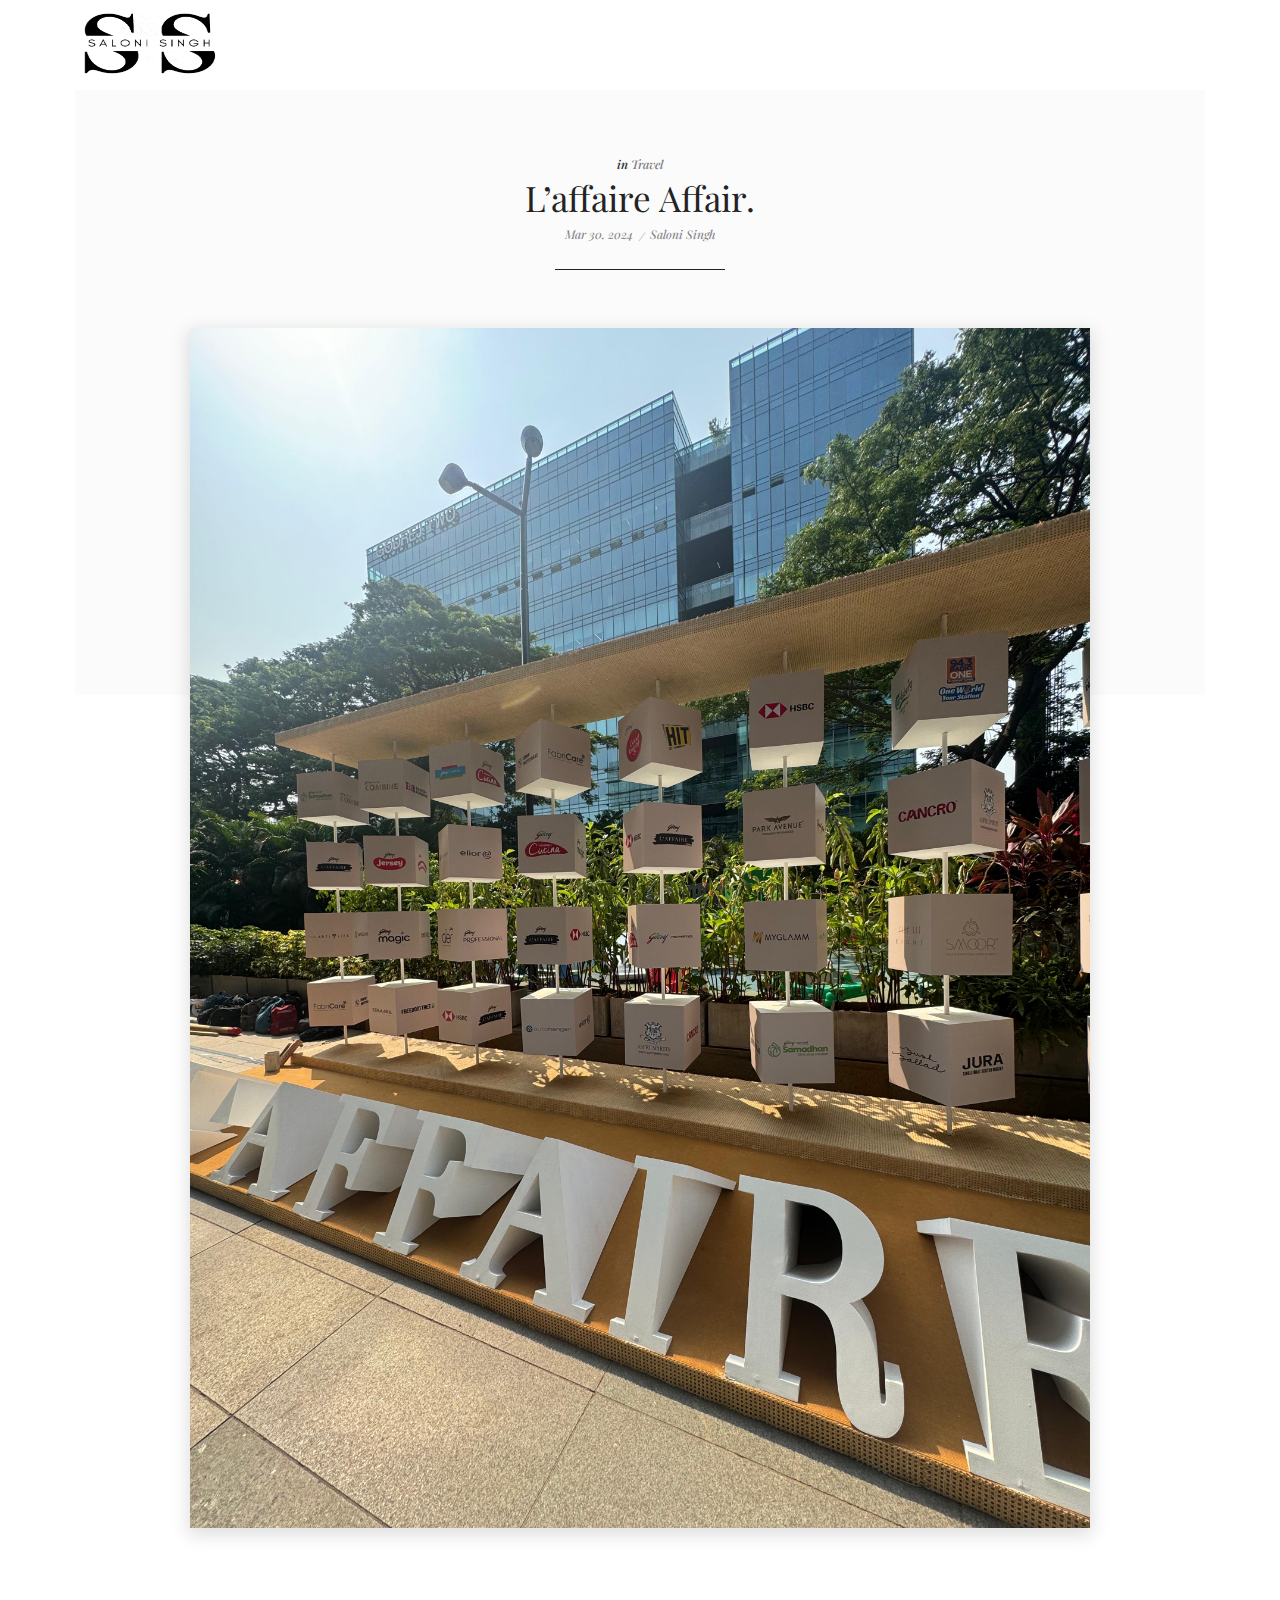
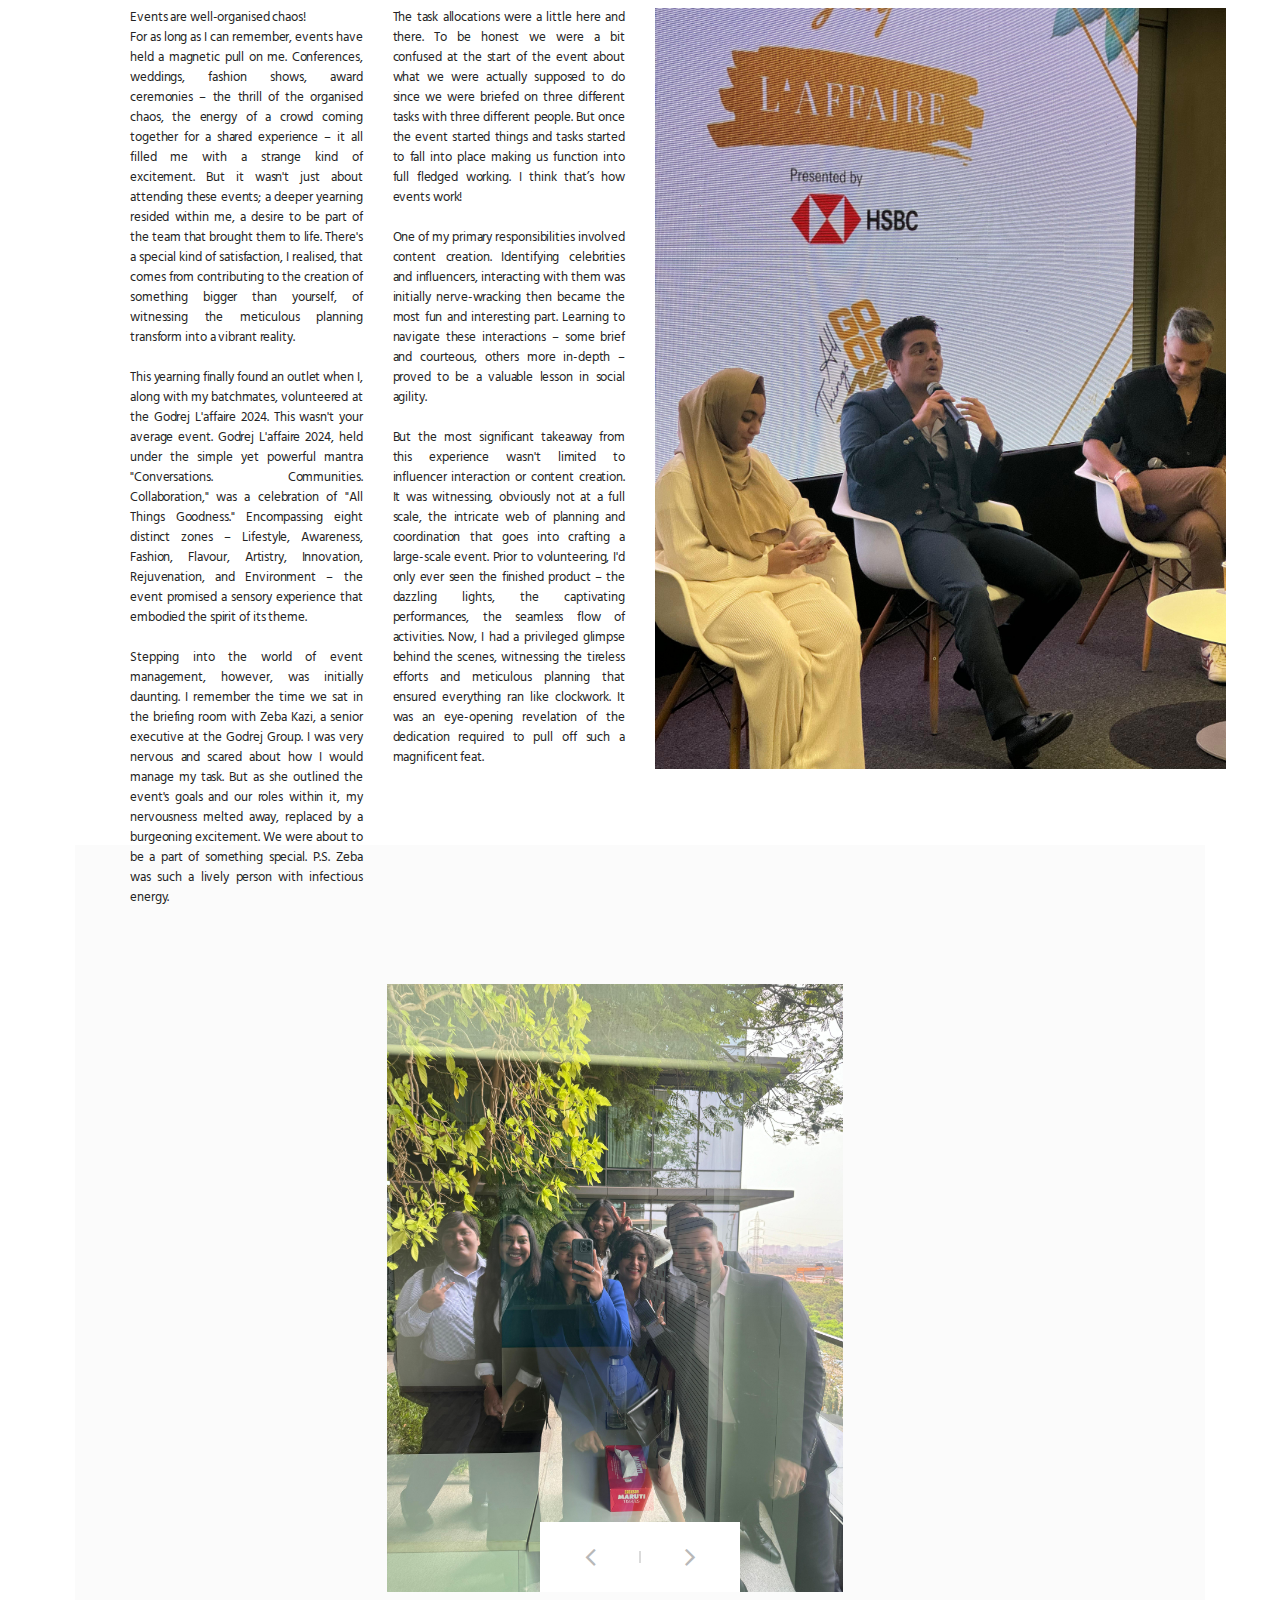
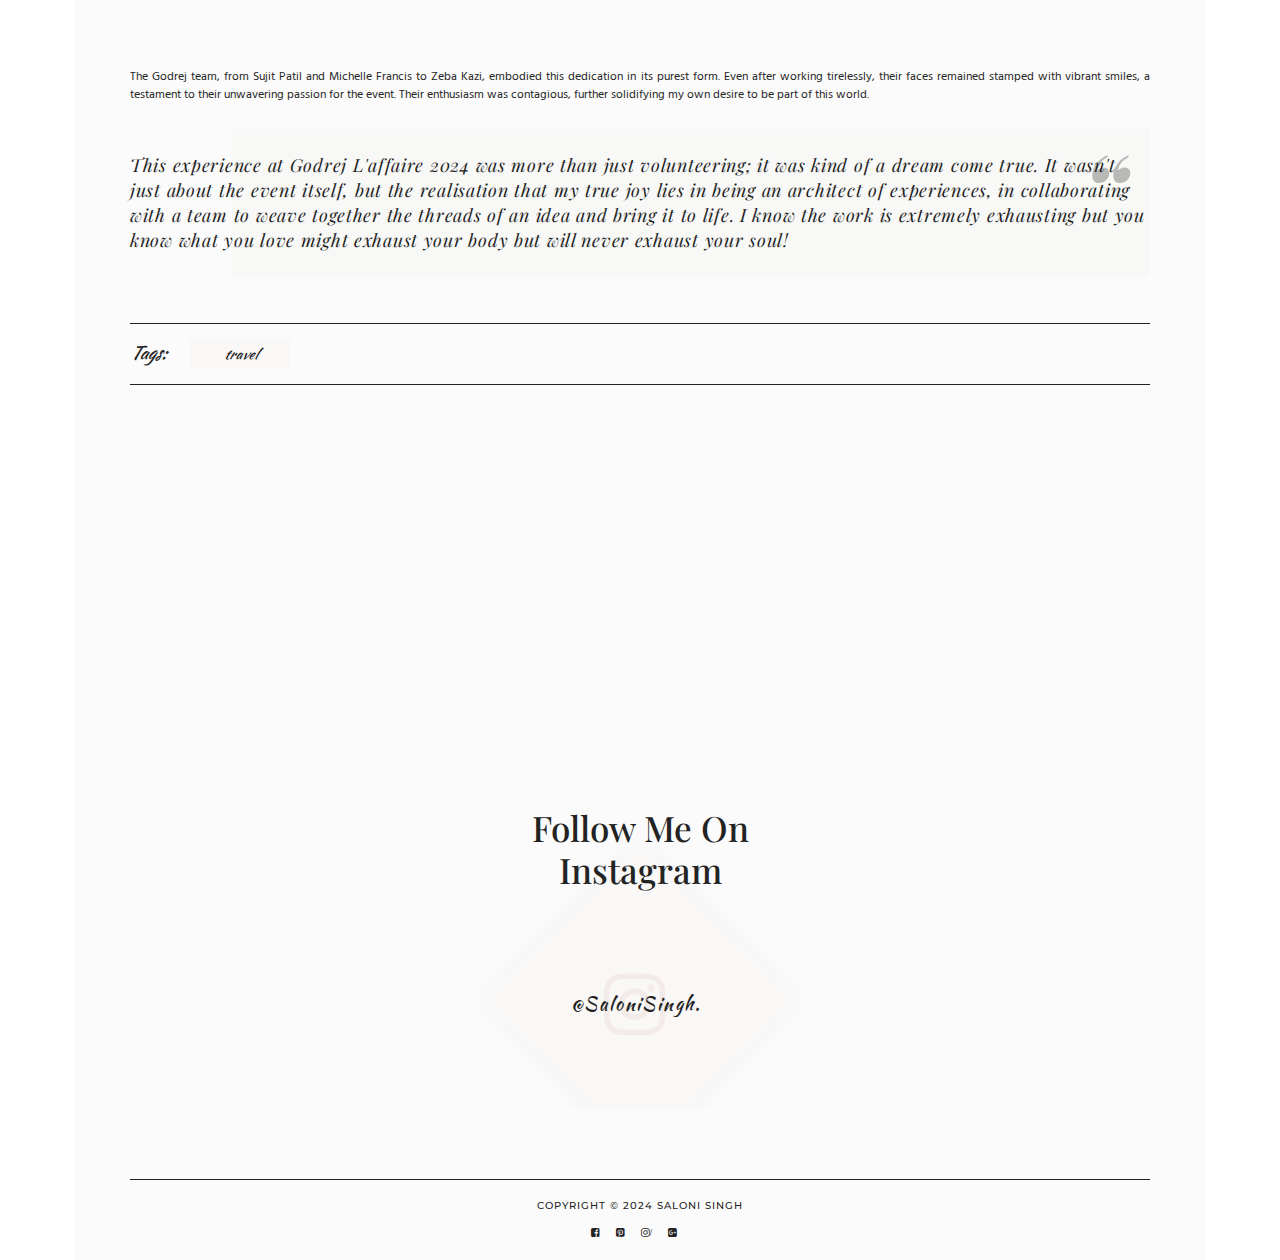
==== Laffaireaffair.html @ 04a27054 "Add files via upload" ====
<!DOCTYPE html>
<html lang="en">
    <head>
      <meta charset="utf-8">
        <meta http-equiv="X-UA-Compatible" content="IE=edge">
        <meta name="viewport" content="width=device-width, initial-scale=1">
        <link rel="icon" href="img/favi.png" type="image/x-icon"/>
        <!-- The above 3 meta tags *must* come first in the head; any other head content must come *after* these tags -->
        <title>Saloni Singh</title>

        <!-- Icon css link -->
        <link href="css/font-awesome.min.css" rel="stylesheet">
        <link rel="stylesheet" href="vendors/linear-icon/style.css">
        <!-- Bootstrap -->
        <link href="css/bootstrap.min.css" rel="stylesheet">
        <link rel="stylesheet" href="vendors/animate-css/animate.css">
        <!-- Extra plugin css -->
        <link href="vendors/owlcarousel/assets/owl.carousel.min.css" rel="stylesheet">
        
        <link href="css/style.css" rel="stylesheet">
        <!-- responsive css-->
        <link href="css/responsive.css" rel="stylesheet">

     
    </head>
    <body>
        <!--start preloader area-->
        <div class="loader-container circle-pulse-multiple">
            <div class="loader">
                <div id="loading-center-absolute">
                    <div class="object" id="object_four"></div>
                    <div class="object" id="object_three"></div>
                    <div class="object" id="object_two"></div>
                    <div class="object" id="object_one"></div>
                </div>
                <h2 class="l-text">Saloni Singh</h2>
            </div>
        </div>
        <!--End preloader area-->
        
       
        <!--================ Frist hader Area =================-->
        <header class="main_menu_area full_pad">
            <nav class="navbar navbar-default">
                <!-- Brand and toggle get grouped for better mobile display -->
                <div class="navbar-header">
                    <!--<button type="button" class="navbar-toggle collapsed" data-toggle="collapse" data-target="#bs-example-navbar-collapse-1" aria-expanded="false">
                    <span class="sr-only">Toggle navigation</span>
                    <span class="icon-bar"></span>
                    <span class="icon-bar"></span>
                    <span class="icon-bar"></span>
                    </button>-->
                    <a class="navbar-brand" href="index.html"><img src="img/logo.png" alt="" width="150" height="70"></a>
                </div>

                <!-- Collect the nav links, forms, and other content for toggling -->
               
            </nav>
        </header>
        <!--================ End Frist hader Area =================-->
        
        <!--================My Blog News Area =================-->
        <section class="blog-details-area full_pad nav-space">
            <div class="blog-details-bg">
                <div class="container">
                    <div class="row">
                        <div class="col-sm-12 single-blog">
                            <div class="blog_details_content">
                                <div class="sec-title blog-title">
                                    <h6><span>in</span> Travel</h6>
                                    <h2>L’affaire Affair.</h2>
                                    <a href="#">Mar 30, 2024</a>
                                    <a href="https://www.instagram.com/saloni_20singh/" >Saloni Singh</a>
                                </div>
                                <img class="img-responsive" src="img/img2.jpg" alt="" >
                            </div>
                            <div class="row">
                                <div class="col-md-6 col-sm-12">
                                    <div class="row">
                                        <div class="col-sm-6 about-text">
                                            <p>Events are well-organised chaos!
                                                <br>
For as long as I can remember, events have held a magnetic pull on me. Conferences,
weddings, fashion shows, award ceremonies – the thrill of the organised chaos, the energy of a
crowd coming together for a shared experience – it all filled me with a strange kind of
excitement. But it wasn't just about attending these events; a deeper yearning resided within
me, a desire to be part of the team that brought them to life. There's a special kind of
satisfaction, I realised, that comes from contributing to the creation of something bigger than
yourself, of witnessing the meticulous planning transform into a vibrant reality.</p>
                                            <p>This yearning finally found an outlet when I, along with my batchmates, volunteered at the
Godrej L'affaire 2024. This wasn't your average event. Godrej L'affaire 2024, held under the
simple yet powerful mantra "Conversations. Communities. Collaboration," was a celebration of
"All Things Goodness." Encompassing eight distinct zones – Lifestyle, Awareness, Fashion,
Flavour, Artistry, Innovation, Rejuvenation, and Environment – the event promised a sensory
experience that embodied the spirit of its theme.</p>
 <p>Stepping into the world of event management, however, was initially daunting. I remember the
time we sat in the briefing room with Zeba Kazi, a senior executive at the Godrej Group. I was
very nervous and scared about how I would manage my task. But as she outlined the event's
goals and our roles within it, my nervousness melted away, replaced by a burgeoning
excitement. We were about to be a part of something special. P.S. Zeba was such a lively
person with infectious energy.

</p>
                                        </div>
                                        <div class="col-sm-6 about-text">
                                           
                                            <p>The task allocations were a little here and there. To be honest we were a bit confused at the
start of the event about what we were actually supposed to do since we were briefed on three
different tasks with three different people. But once the event started things and tasks started to
fall into place making us function into full fledged working. I think that’s how events work!
</p>
                                            <p>One of my primary responsibilities involved content creation. Identifying celebrities and
influencers, interacting with them was initially nerve-wracking then became the most fun and
interesting part. Learning to navigate these interactions – some brief and courteous, others
more in-depth – proved to be a valuable lesson in social agility.

</p> <p>But the most significant takeaway from this experience wasn't limited to influencer interaction or
content creation. It was witnessing, obviously not at a full scale, the intricate web of planning
and coordination that goes into crafting a large-scale event. Prior to volunteering, I'd only ever
seen the finished product – the dazzling lights, the captivating performances, the seamless flow
of activities. Now, I had a privileged glimpse behind the scenes, witnessing the tireless efforts
and meticulous planning that ensured everything ran like clockwork. It was an eye-opening
revelation of the dedication required to pull off such a magnificent feat.
</p>
                                        </div>
                                    </div>
                                </div>
                                <div class="col-md-6 col-sm-12">
                                    <div class="blog-mg">
                                        <img src="img/img7.jpg" alt="" width="571">
                                    </div>
                                </div>
                            </div>
                            <div class="row blog-slidshow">
                                <div class="col-sm-3 col-xs-12 slidshow-item">
                                   
                                </div>
                                <div class="col-sm-6 col-xs-12 slidshow-item">
                                    <div class="bl-slider owl-carousel">
                                        <div class="item">
                                            <img src="img/img1.jpg" alt="" height="608">
                                        </div>
                                        <div class="item">
                                            <img src="img/img5.jpg" alt="" height="608">
                                        </div>
                                        <div class="item">
                                             <img src="img/img3.jpg" alt="" height="608">
                                       </div>
                                    </div>
                                </div>
                                <div class="col-sm-3 col-xs-6 slidshow-item">
                               </div>
                                <div class="col-sm-3 col-xs-6 slidshow-item">
                                </div>
                            </div>
                            <div class="blog-text">
                               
                                <p>The Godrej team, from Sujit Patil and Michelle Francis to Zeba Kazi, embodied this dedication in
its purest form. Even after working tirelessly, their faces remained stamped with vibrant smiles, a
testament to their unwavering passion for the event. Their enthusiasm was contagious, further
solidifying my own desire to be part of this world.
</p>
                                <div class="blog_quote">
                                    <p>This experience at Godrej L'affaire 2024 was more than just volunteering; it was kind of a dream
come true. It wasn't just about the event itself, but the realisation that my true joy lies in being an
architect of experiences, in collaborating with a team to weave together the threads of an idea
and bring it to life. I know the work is extremely exhausting but you know what you love might
exhaust your body but will never exhaust your soul!</p>
                                </div>
                               
                            </div>
                            <div class="row m0 post_author">
                                <div class="posts-social">
                                    <div class="tags">
                                        Tags: <a href="#">travel</a>
                                    </div>
                                    
                                </div>
                              
                               
                            </div>
                            
                            
                        </div>
                    </div>
                </div>
            </div>
           
        </section>
        <!--================End My Blog News Area =================-->
        
        <!--================Footer Area =================-->
        <footer class="footer_area full_pad">
            <div class="footer_bg footer-padtop">
                <div class="container">
                    <div class="footer_instagram_area">
                        <div class="row">
                            <div class="col-md-4">
                                <ul class="instagram_list" id="instafeed"></ul>
                            </div>
                            <div class="col-md-4">
                                <div class="follow_me_inner">
                                    <h3>Follow Me On <br /> Instagram</h3>
                                    <div class="instagram_box">
                                        <div class="instagram_box_inner">
                                           <a href="https://www.instagram.com/saloni_20singh/"> <h4>@SaloniSingh.</h4></a>
                                        </div>
                                    </div>
                                </div>
                                
                            </div>
                            <div class="col-md-4">
                                <ul class="instagram_list" id="instafeed2"></ul>
                            </div>
                        </div>
                    </div>
                    <div class="footer_copyright">
                        <h6>Copyright © 2024 <a href="#">Saloni Singh</a></h6>
                        <ul>
                            <li><a href="https://m.facebook.com/profile.php/?id=100005554714493"><i class="fa fa-facebook-square"></i></a></li>
                            <li><a href="https://pin.it/Jzi9x6Tf1"><i class="fa fa-pinterest-square"></i></a></li>
                            <li><a href="https://www.instagram.com/saloni_20singh/"><i class="fa fa-instagram">/</i></a></li>
                            <li><a href="mailto:20salonisingh@gmail.com"><i class="fa fa-google-plus-square"></i></a></li>
                        </ul>
                    </div>
                </div>
            </div>
        </footer>
        <!--================End Footer Area =================-->
        
        <!-- jQuery (necessary for Bootstrap's JavaScript plugins) -->
        <script src="js/jquery-2.1.4.min.js"></script>
        <!-- Include all compiled plugins (below), or include individual files as needed -->
        <script src="js/bootstrap.min.js"></script>
        <!-- Extra plugin js -->
        <script src="vendors/owlcarousel/owl.carousel.min.js"></script>
        <script src="vendors/scroll-bar/smooth-scroll.min.js"></script>
        <!-- Instafeed -->
        <script src="vendors/instafeed/instafeed.min.js"></script>
        <script src="vendors/instafeed/script.js"></script>
        
        <script src="js/theme.js"></script>
    </body>
</html>
---- vendors/linear-icon/style.css ----
@font-face {
	font-family: 'Linearicons-Free';
	src:url('fonts/Linearicons-Free.eot?w118d');
	src:url('fonts/Linearicons-Free.eot?#iefixw118d') format('embedded-opentype'),
		url('fonts/Linearicons-Free.woff2?w118d') format('woff2'),
		url('fonts/Linearicons-Free.woff?w118d') format('woff'),
		url('fonts/Linearicons-Free.ttf?w118d') format('truetype'),
		url('fonts/Linearicons-Free.svg?w118d#Linearicons-Free') format('svg');
	font-weight: normal;
	font-style: normal;
}

.lnr {
	font-family: 'Linearicons-Free';
	speak: none;
	font-style: normal;
	font-weight: normal;
	font-variant: normal;
	text-transform: none;
	line-height: 1;

	/* Better Font Rendering =========== */
	-webkit-font-smoothing: antialiased;
	-moz-osx-font-smoothing: grayscale;
}

.lnr-home:before {
	content: "\e800";
}
.lnr-apartment:before {
	content: "\e801";
}
.lnr-pencil:before {
	content: "\e802";
}
.lnr-magic-wand:before {
	content: "\e803";
}
.lnr-drop:before {
	content: "\e804";
}
.lnr-lighter:before {
	content: "\e805";
}
.lnr-poop:before {
	content: "\e806";
}
.lnr-sun:before {
	content: "\e807";
}
.lnr-moon:before {
	content: "\e808";
}
.lnr-cloud:before {
	content: "\e809";
}
.lnr-cloud-upload:before {
	content: "\e80a";
}
.lnr-cloud-download:before {
	content: "\e80b";
}
.lnr-cloud-sync:before {
	content: "\e80c";
}
.lnr-cloud-check:before {
	content: "\e80d";
}
.lnr-database:before {
	content: "\e80e";
}
.lnr-lock:before {
	content: "\e80f";
}
.lnr-cog:before {
	content: "\e810";
}
.lnr-trash:before {
	content: "\e811";
}
.lnr-dice:before {
	content: "\e812";
}
.lnr-heart:before {
	content: "\e813";
}
.lnr-star:before {
	content: "\e814";
}
.lnr-star-half:before {
	content: "\e815";
}
.lnr-star-empty:before {
	content: "\e816";
}
.lnr-flag:before {
	content: "\e817";
}
.lnr-envelope:before {
	content: "\e818";
}
.lnr-paperclip:before {
	content: "\e819";
}
.lnr-inbox:before {
	content: "\e81a";
}
.lnr-eye:before {
	content: "\e81b";
}
.lnr-printer:before {
	content: "\e81c";
}
.lnr-file-empty:before {
	content: "\e81d";
}
.lnr-file-add:before {
	content: "\e81e";
}
.lnr-enter:before {
	content: "\e81f";
}
.lnr-exit:before {
	content: "\e820";
}
.lnr-graduation-hat:before {
	content: "\e821";
}
.lnr-license:before {
	content: "\e822";
}
.lnr-music-note:before {
	content: "\e823";
}
.lnr-film-play:before {
	content: "\e824";
}
.lnr-camera-video:before {
	content: "\e825";
}
.lnr-camera:before {
	content: "\e826";
}
.lnr-picture:before {
	content: "\e827";
}
.lnr-book:before {
	content: "\e828";
}
.lnr-bookmark:before {
	content: "\e829";
}
.lnr-user:before {
	content: "\e82a";
}
.lnr-users:before {
	content: "\e82b";
}
.lnr-shirt:before {
	content: "\e82c";
}
.lnr-store:before {
	content: "\e82d";
}
.lnr-cart:before {
	content: "\e82e";
}
.lnr-tag:before {
	content: "\e82f";
}
.lnr-phone-handset:before {
	content: "\e830";
}
.lnr-phone:before {
	content: "\e831";
}
.lnr-pushpin:before {
	content: "\e832";
}
.lnr-map-marker:before {
	content: "\e833";
}
.lnr-map:before {
	content: "\e834";
}
.lnr-location:before {
	content: "\e835";
}
.lnr-calendar-full:before {
	content: "\e836";
}
.lnr-keyboard:before {
	content: "\e837";
}
.lnr-spell-check:before {
	content: "\e838";
}
.lnr-screen:before {
	content: "\e839";
}
.lnr-smartphone:before {
	content: "\e83a";
}
.lnr-tablet:before {
	content: "\e83b";
}
.lnr-laptop:before {
	content: "\e83c";
}
.lnr-laptop-phone:before {
	content: "\e83d";
}
.lnr-power-switch:before {
	content: "\e83e";
}
.lnr-bubble:before {
	content: "\e83f";
}
.lnr-heart-pulse:before {
	content: "\e840";
}
.lnr-construction:before {
	content: "\e841";
}
.lnr-pie-chart:before {
	content: "\e842";
}
.lnr-chart-bars:before {
	content: "\e843";
}
.lnr-gift:before {
	content: "\e844";
}
.lnr-diamond:before {
	content: "\e845";
}
.lnr-linearicons:before {
	content: "\e846";
}
.lnr-dinner:before {
	content: "\e847";
}
.lnr-coffee-cup:before {
	content: "\e848";
}
.lnr-leaf:before {
	content: "\e849";
}
.lnr-paw:before {
	content: "\e84a";
}
.lnr-rocket:before {
	content: "\e84b";
}
.lnr-briefcase:before {
	content: "\e84c";
}
.lnr-bus:before {
	content: "\e84d";
}
.lnr-car:before {
	content: "\e84e";
}
.lnr-train:before {
	content: "\e84f";
}
.lnr-bicycle:before {
	content: "\e850";
}
.lnr-wheelchair:before {
	content: "\e851";
}
.lnr-select:before {
	content: "\e852";
}
.lnr-earth:before {
	content: "\e853";
}
.lnr-smile:before {
	content: "\e854";
}
.lnr-sad:before {
	content: "\e855";
}
.lnr-neutral:before {
	content: "\e856";
}
.lnr-mustache:before {
	content: "\e857";
}
.lnr-alarm:before {
	content: "\e858";
}
.lnr-bullhorn:before {
	content: "\e859";
}
.lnr-volume-high:before {
	content: "\e85a";
}
.lnr-volume-medium:before {
	content: "\e85b";
}
.lnr-volume-low:before {
	content: "\e85c";
}
.lnr-volume:before {
	content: "\e85d";
}
.lnr-mic:before {
	content: "\e85e";
}
.lnr-hourglass:before {
	content: "\e85f";
}
.lnr-undo:before {
	content: "\e860";
}
.lnr-redo:before {
	content: "\e861";
}
.lnr-sync:before {
	content: "\e862";
}
.lnr-history:before {
	content: "\e863";
}
.lnr-clock:before {
	content: "\e864";
}
.lnr-download:before {
	content: "\e865";
}
.lnr-upload:before {
	content: "\e866";
}
.lnr-enter-down:before {
	content: "\e867";
}
.lnr-exit-up:before {
	content: "\e868";
}
.lnr-bug:before {
	content: "\e869";
}
.lnr-code:before {
	content: "\e86a";
}
.lnr-link:before {
	content: "\e86b";
}
.lnr-unlink:before {
	content: "\e86c";
}
.lnr-thumbs-up:before {
	content: "\e86d";
}
.lnr-thumbs-down:before {
	content: "\e86e";
}
.lnr-magnifier:before {
	content: "\e86f";
}
.lnr-cross:before {
	content: "\e870";
}
.lnr-menu:before {
	content: "\e871";
}
.lnr-list:before {
	content: "\e872";
}
.lnr-chevron-up:before {
	content: "\e873";
}
.lnr-chevron-down:before {
	content: "\e874";
}
.lnr-chevron-left:before {
	content: "\e875";
}
.lnr-chevron-right:before {
	content: "\e876";
}
.lnr-arrow-up:before {
	content: "\e877";
}
.lnr-arrow-down:before {
	content: "\e878";
}
.lnr-arrow-left:before {
	content: "\e879";
}
.lnr-arrow-right:before {
	content: "\e87a";
}
.lnr-move:before {
	content: "\e87b";
}
.lnr-warning:before {
	content: "\e87c";
}
.lnr-question-circle:before {
	content: "\e87d";
}
.lnr-menu-circle:before {
	content: "\e87e";
}
.lnr-checkmark-circle:before {
	content: "\e87f";
}
.lnr-cross-circle:before {
	content: "\e880";
}
.lnr-plus-circle:before {
	content: "\e881";
}
.lnr-circle-minus:before {
	content: "\e882";
}
.lnr-arrow-up-circle:before {
	content: "\e883";
}
.lnr-arrow-down-circle:before {
	content: "\e884";
}
.lnr-arrow-left-circle:before {
	content: "\e885";
}
.lnr-arrow-right-circle:before {
	content: "\e886";
}
.lnr-chevron-up-circle:before {
	content: "\e887";
}
.lnr-chevron-down-circle:before {
	content: "\e888";
}
.lnr-chevron-left-circle:before {
	content: "\e889";
}
.lnr-chevron-right-circle:before {
	content: "\e88a";
}
.lnr-crop:before {
	content: "\e88b";
}
.lnr-frame-expand:before {
	content: "\e88c";
}
.lnr-frame-contract:before {
	content: "\e88d";
}
.lnr-layers:before {
	content: "\e88e";
}
.lnr-funnel:before {
	content: "\e88f";
}
.lnr-text-format:before {
	content: "\e890";
}
.lnr-text-format-remove:before {
	content: "\e891";
}
.lnr-text-size:before {
	content: "\e892";
}
.lnr-bold:before {
	content: "\e893";
}
.lnr-italic:before {
	content: "\e894";
}
.lnr-underline:before {
	content: "\e895";
}
.lnr-strikethrough:before {
	content: "\e896";
}
.lnr-highlight:before {
	content: "\e897";
}
.lnr-text-align-left:before {
	content: "\e898";
}
.lnr-text-align-center:before {
	content: "\e899";
}
.lnr-text-align-right:before {
	content: "\e89a";
}
.lnr-text-align-justify:before {
	content: "\e89b";
}
.lnr-line-spacing:before {
	content: "\e89c";
}
.lnr-indent-increase:before {
	content: "\e89d";
}
.lnr-indent-decrease:before {
	content: "\e89e";
}
.lnr-pilcrow:before {
	content: "\e89f";
}
.lnr-direction-ltr:before {
	content: "\e8a0";
}
.lnr-direction-rtl:before {
	content: "\e8a1";
}
.lnr-page-break:before {
	content: "\e8a2";
}
.lnr-sort-alpha-asc:before {
	content: "\e8a3";
}
.lnr-sort-amount-asc:before {
	content: "\e8a4";
}
.lnr-hand:before {
	content: "\e8a5";
}
.lnr-pointer-up:before {
	content: "\e8a6";
}
.lnr-pointer-right:before {
	content: "\e8a7";
}
.lnr-pointer-down:before {
	content: "\e8a8";
}
.lnr-pointer-left:before {
	content: "\e8a9";
}
---- css/style.css ----
/*Color Variables*/
@import url("https://fonts.googleapis.com/css?family=Hind:300,400,500,600,700|Montserrat:100,200,300,400,400i,500,500i,600,700,800,900|Playfair+Display:400,400i,700,700i,900");
@import url("https://fonts.googleapis.com/css?family=Kaushan+Script");
.col-md-offset-right-1 {
  margin-right: 8.33333333%;
}

/*---------------------------------------------------- */
/*----------------------------------------------------*/
ul {
  list-style: none;
  margin: 0px;
  padding: 0px;
}

a {
  text-decoration: none;
}

a:hover, a:focus {
  text-decoration: none;
}

.row.m0 {
  margin: 0px;
}

body {
  line-height: 24px;
  font-size: 15px;
  overflow-x: hidden !important;
  font-family: "Montserrat", sans-serif;
  font-weight: 400;
  color: #232323;
  position: relative;
}

::-webkit-scrollbar {
  width: 8px;
  height: 8px;
}

::-webkit-scrollbar-thumb {
  cursor: pointer;
  background: #232323;
}

::-moz-selection {
  background-color: #232323;
  color: #fff;
}

::selection {
  background-color: #232323;
  color: #fff;
}

-webkit-::-moz-selection {
  background-color: #232323;
  color: #fff;
}

-webkit-::selection {
  background-color: #232323;
  color: #fff;
}

::-moz-selection {
  background-color: #232323;
  color: #fff;
}

body, p, h1, h2, h3, h4, h5, h6 {
  margin: 0px;
  padding: 0px;
}

.nav-space {
  padding-top: 90px;
}

.full_pad {
  padding-left: 75px;
  padding-right: 75px;
}

#success {
  display: none;
}

#error {
  display: none;
}

.sec-title {
  text-align: center;
  position: relative;
  padding-bottom: 25px;
  margin-bottom: 58px;
}

.sec-title:before {
  content: "";
  width: 170px;
  height: 1px;
  background: #232323;
  position: absolute;
  left: 50%;
  -webkit-transform: translateX(-50%);
  -ms-transform: translateX(-50%);
  transform: translateX(-50%);
  bottom: 0;
}

.sec-title h2 {
  font: 400 35px "Playfair Display", serif;
  color: #232323;
}

.sec-title p {
  font: 400 12px/20px "Playfair Display", serif;
  color: #78797b;
  font-style: italic;
  padding-top: 5px;
}

.title-tag {
  font: 400 12px/20px "Playfair Display", serif;
  letter-spacing: 0.72px;
  color: #78797b;
  font-style: italic;
}

.sec-relative {
  position: relative;
}

/* Main title css
============================================================================================ */
/* End Main title css
============================================================================================ */
/*---------------------------------------------------- */
/*----------------------------------------------------*/
/*===========Start pre-loader css =============*/
.loader-container {
  position: fixed;
  float: left;
  top: 0;
  width: 100%;
  height: 100%;
  bottom: 0;
  background-image: -moz-linear-gradient(-15deg, black 0%, #232323 100%);
  background-image: -webkit-linear-gradient(-15deg, black 0%, #232323 100%);
  background-image: -ms-linear-gradient(-15deg, black 0%, #232323 100%);
  z-index: 999999;
}

.loader-container .loader {
  position: absolute;
  top: 50%;
  left: 50%;
  -webkit-transform: translate(-50%, -50%);
  -ms-transform: translate(-50%, -50%);
  transform: translate(-50%, -50%);
  margin: auto;
}

#loading-center-absolute {
  position: absolute;
  left: 50%;
  top: 50%;
  height: 200px;
  width: 200px;
  margin-top: -100px;
  margin-left: -100px;
  -ms-transform: rotate(-135deg);
  -webkit-transform: rotate(-135deg);
  transform: rotate(-135deg);
}

.object {
  -moz-border-radius: 50% 50% 50% 50%;
  -webkit-border-radius: 50% 50% 50% 50%;
  border-radius: 50% 50% 50% 50%;
  position: absolute;
  border-top: 3px solid #fff;
  border-bottom: 3px solid transparent;
  border-left: 3px solid #fff;
  border-right: 3px solid transparent;
  -webkit-animation: animate 2s infinite;
  animation: animate 2s infinite;
}

#object_one {
  left: 75px;
  top: 75px;
  width: 50px;
  height: 50px;
}

#object_two {
  left: 65px;
  top: 65px;
  width: 70px;
  height: 70px;
  -webkit-animation-delay: 0.2s;
  animation-delay: 0.2s;
}

#object_three {
  left: 55px;
  top: 55px;
  width: 90px;
  height: 90px;
  -webkit-animation-delay: 0.4s;
  animation-delay: 0.4s;
}

#object_four {
  left: 45px;
  top: 45px;
  width: 110px;
  height: 110px;
  -webkit-animation-delay: 0.6s;
  animation-delay: 0.6s;
}

.l-text {
  font: 400 19px "Kaushan Script", cursive;
  color: #fff;
}

@-webkit-keyframes animate {
  50% {
    -ms-transform: rotate(360deg) scale(0.8);
    -webkit-transform: rotate(360deg) scale(0.8);
    transform: rotate(360deg) scale(0.8);
  }
}

@keyframes animate {
  50% {
    -ms-transform: rotate(360deg) scale(0.8);
    -webkit-transform: rotate(360deg) scale(0.8);
    transform: rotate(360deg) scale(0.8);
  }
}

/*===========End pre-loader css =============*/
/* Main Menu title css
============================================================================================ */
.main_menu_area {
  position: absolute;
  left: 0px;
  width: 100%;
  top: 0px;
  z-index: 99;
}

.main_menu_area .navbar-default {
  border-radius: 0px;
  border: none;
  box-shadow: none;
  margin-bottom: 0px;
  background: transparent;
}

.main_menu_area .navbar-default .navbar-header {
  margin: 0;
}

.main_menu_area .navbar-default .navbar-header .navbar-brand {
  padding: 0px;
  margin-left: 0px;
  line-height: 87px;
  height: 90px;
}

.main_menu_area .navbar-default .navbar-header .navbar-brand img {
  display: inline-block;
}

.main_menu_area .navbar-default .navbar-collapse {
  text-align: right;
}

.main_menu_area .navbar-default .navbar-collapse .menu {
  float: none;
  text-align: right;
  display: inline-block;
}

.main_menu_area .navbar-default .navbar-collapse .menu li {
  float: none;
  display: inline-block;
  padding-right: 104px;
  -webkit-perspective: 2000px;
  perspective: 2000px;
}

.main_menu_area .navbar-default .navbar-collapse .menu li a {
  padding: 0px;
  background: transparent;
  color: #78797b;
  transition: all 400ms linear 0s;
  text-transform: capitalize;
  text-shadow: none;
  font: 600 16px "Montserrat", sans-serif;
  line-height: 90px;
  position: relative;
}

.main_menu_area .navbar-default .navbar-collapse .menu li a:before {
  content: ".";
  width: 100%;
  height: 100%;
  top: 0;
  right: -5px;
  color: transparent;
  position: absolute;
  transition: all 400ms linear 0s;
}

@media (min-width: 768px) {
  .main_menu_area .navbar-default .navbar-collapse .menu li.submenu .dropdown-menu {
    min-width: 200px;
    list-style: none;
    padding: 0px;
    position: absolute;
    background: #fff;
    display: block;
    box-shadow: 0 2px 10px rgba(0, 0, 0, 0.12);
    left: 0;
    border: 0px;
    border-radius: 0px;
    top: 60%;
    transition: all 0.3s ease-out;
    z-index: 5;
    opacity: 0;
    visibility: hidden;
  }
}

.main_menu_area .navbar-default .navbar-collapse .menu li.submenu .dropdown-menu li {
  display: block;
  padding-right: 0px;
}

.main_menu_area .navbar-default .navbar-collapse .menu li.submenu .dropdown-menu li a {
  display: block;
  font: 400 16px/40px "Montserrat", sans-serif;
  padding: 0px 10px;
}

.main_menu_area .navbar-default .navbar-collapse .menu li.submenu .dropdown-menu li a:hover {
  color: #fff;
  background: #232323;
}

.main_menu_area .navbar-default .navbar-collapse .menu li.submenu .dropdown-menu li a:hover:before {
  display: none;
}

.main_menu_area .navbar-default .navbar-collapse .menu li.submenu .dropdown-menu li a:before {
  display: none;
}

.main_menu_area .navbar-default .navbar-collapse .menu li.submenu .dropdown-menu li + li {
  border-top: 1px solid #ededed;
}

.main_menu_area .navbar-default .navbar-collapse .menu li.submenu .dropdown-menu li .dropdown-menu {
  transition: all 0.3s ease-in;
  display: block;
  position: absolute;
  right: 100%;
  transition: all .3s ease-out;
  margin: 0px;
  top: 60%;
  left: auto;
}

.main_menu_area .navbar-default .navbar-collapse .menu li.submenu .dropdown-menu li .dropdown-menu:before {
  display: none;
}

@media (min-width: 768px) {
  .main_menu_area .navbar-default .navbar-collapse .menu li.submenu .dropdown-menu li .dropdown-menu {
    visibility: hidden;
    opacity: 0;
  }
}

@media (min-width: 768px) {
  .main_menu_area .navbar-default .navbar-collapse .menu li:hover.submenu .dropdown-menu, .main_menu_area .navbar-default .navbar-collapse .menu li:focus.submenu .dropdown-menu {
    top: 100%;
    opacity: 1;
    visibility: visible;
  }
}

@media (min-width: 768px) and (min-width: 768px) {
  .main_menu_area .navbar-default .navbar-collapse .menu li:hover.submenu .dropdown-menu li:hover .dropdown-menu, .main_menu_area .navbar-default .navbar-collapse .menu li:focus.submenu .dropdown-menu li:hover .dropdown-menu {
    top: 0px;
    visibility: visible;
    opacity: 1;
  }
}

.main_menu_area .navbar-default .navbar-collapse .menu li:hover a, .main_menu_area .navbar-default .navbar-collapse .menu li.active a {
  color: #232323;
}

.main_menu_area .navbar-default .navbar-collapse .menu li:hover a:before, .main_menu_area .navbar-default .navbar-collapse .menu li.active a:before {
  color: #232323;
}

.main_menu_area .navbar-default .navbar-collapse .navbar-nav.navbar-right li a {
  line-height: 90px;
  font-size: 18px;
  color: #78797b;
  padding: 0px;
}

.main_menu_area .navbar-default .navbar-collapse .navbar-nav.navbar-right li:last-child a {
  padding-right: 0px;
}

.main_menu_area.affix {
  position: fixed;
  z-index: 1043;
  background: rgba(255, 255, 255, 0.98);
  box-shadow: 0px 1px 30px 0px rgba(0, 0, 0, 0.04);
  top: 0px;
  left: 0px;
  width: 100%;
}

/* End Main Menu title css
============================================================================================ */
/* Offcanvas Menu css
============================================================================================ */
.offcanvas_menu_click {
  position: fixed;
  left: 0px;
  top: 0px;
  width: 100%;
  height: 100%;
  text-align: center;
  z-index: 1063;
  opacity: 0;
  transition: all 400ms linear 0s;
  visibility: hidden;
}

.offcanvas_menu_click .off_menu_inner {
  position: absolute;
  width: 100%;
  height: 100%;
  margin: auto;
}

.offcanvas_menu_click .off_menu_inner .off_menu_relative {
  position: relative;
  width: 100%;
  height: 100%;
}

.offcanvas_menu_click .off_menu_inner .off_menu_relative:before {
  content: "";
  background: rgba(35, 35, 35, 0.7);
  display: block;
  height: 100%;
}

.offcanvas_menu_click .off_menu_inner .off_menu_relative ul {
  position: absolute;
  left: 50%;
  top: 50%;
  -webkit-transform: translateX(-50%) translateY(-50%);
  -ms-transform: translateX(-50%) translateY(-50%);
  transform: translateX(-50%) translateY(-50%);
  max-width: 350px;
  margin-right: -15px;
  margin-bottom: -20px;
}

.offcanvas_menu_click .off_menu_inner .off_menu_relative ul li {
  display: inline-block;
  margin-right: 15px;
  margin-bottom: 20px;
}

.offcanvas_menu_click .off_menu_inner .off_menu_relative ul li a {
  font-size: 20px;
  color: #fff;
  font-family: "Montserrat", sans-serif;
  text-transform: uppercase;
  transition: all 400ms linear 0s;
  display: inline-block;
  position: relative;
}

.offcanvas_menu_click .off_menu_inner .off_menu_relative ul li a:before {
  content: ".";
  position: absolute;
  right: -6px;
  bottom: 0px;
  color: #fff;
  opacity: 0;
  transition: all 400ms linear 0s;
}

.offcanvas_menu_click .off_menu_inner .off_menu_relative ul li:last-child {
  margin-right: 0px;
  margin-bottom: 0px;
}

.offcanvas_menu_click .off_menu_inner .off_menu_relative ul li:hover a {
  text-decoration: underline;
}

.offcanvas_menu_click .off_menu_inner .off_menu_relative ul li:hover a:before {
  opacity: 1;
}

.offcanvas_menu_click.open {
  opacity: 1;
  visibility: visible;
}

/* End Offcanvas Menu css
============================================================================================ */
/*---------------------------------------------------- */
/*----------------------------------------------------*/
/*============search form css =============*/
.searchForm {
  background: rgba(35, 35, 35, 0.75);
  position: fixed;
  top: 0;
  left: 0;
  right: 0;
  bottom: 0;
  width: 100%;
  z-index: 9999;
  transition-duration: 0.3s;
  transition-timing-function: ease-in-out;
  -webkit-animation: fade-zoom-in .3s forwards;
  animation: fade-zoom-in .3s forwards;
  opacity: 0;
  visibility: hidden;
}

.searchForm.show {
  z-index: 999999;
  opacity: 1;
  visibility: visible;
}

.cross-btn {
  background-color: transparent;
  border: 0;
  font-size: 40px;
  padding-top: 50px;
  padding-right: 50px;
  color: #fff;
  text-align: right;
  cursor: pointer;
  position: absolute;
  right: 0;
  top: 0;
  z-index: 1063;
}

.cross-btn i {
  transition: all 400ms linear;
  display: inline-block;
}

.search_row {
  position: fixed;
  top: 0;
  left: 50%;
  right: 0;
  -webkit-transform: translate(-50%, -50%);
  -ms-transform: translate(-50%, -50%);
  transform: translate(-50%, -50%);
  top: 46%;
  -webkit-animation: fade-zoom-in .3s forwards;
  animation: fade-zoom-in .3s forwards;
  text-align: center;
  color: #78797b;
  max-width: 500px;
}

.search_row .input-group {
  width: 100%;
}

.search_row .input-group .form-control {
  display: block;
  width: 100%;
  text-align: center;
  border: 0;
  box-shadow: none;
  font: 400 40px "Playfair Display", serif;
  height: auto;
  background: transparent;
  color: #fff;
}

.search_row .input-group .form-control.placeholder {
  color: rgba(255, 255, 255, 0.65);
}

.search_row .input-group .form-control:-moz-placeholder {
  color: rgba(255, 255, 255, 0.65);
}

.search_row .input-group .form-control::-moz-placeholder {
  color: rgba(255, 255, 255, 0.65);
}

.search_row .input-group .form-control::-webkit-input-placeholder {
  color: rgba(255, 255, 255, 0.65);
}

.search_row p {
  color: #fff;
}

@-webkit-keyframes autofill {
  to {
    background: transparent;
  }
}

input:-webkit-autofill {
  -webkit-animation-name: autofill;
  -webkit-animation-fill-mode: both;
}

/*---------------------------------------------------- */
/*----------------------------------------------------*/
/* Home Slider css
============================================================================================ */
.main_slider {
  position: relative;
}

.slider_bg_inner {
  padding-right: 75px;
  overflow: hidden;
}

.slider_bg_inner .slider_bg .item img {
  width: 100%;
  max-width: 100%;
}

.text_slider_area {
  position: absolute;
  width: 100%;
  bottom: 65px;
  left: 0px;
  z-index: 1;
}

.text_slider_area .text_slider {
  background: #fff;
  padding: 33px 40px 38px 40px;
  border-radius: 5px;
  box-shadow: 0px 0px 5px 0px rgba(255, 255, 255, 0.004);
}

.text_slider_area .text_slider .item h2 {
  font-size: 40px;
  color: #232323;
  font-family: "Playfair Display", serif;
}

.text_slider_area .text_slider .item h2 span {
  font-size: 20px;
  color: #232323;
  font-family: "Playfair Display", serif;
  font-style: italic;
  margin-right: 112px;
  position: relative;
  top: -4px;
}

.text_slider_area .text_slider .item h2 span:before {
  content: "";
  height: 12px;
  width: 1px;
  background: #bbbcbd;
  position: absolute;
  right: -40px;
  top: 50%;
  -webkit-transform: translateY(-50%);
  -ms-transform: translateY(-50%);
  transform: translateY(-50%);
}

.text_slider_inner {
  position: relative;
}

.text_slider_inner .home_screen_nav {
  position: absolute;
  right: 42px;
  top: 50%;
  -webkit-transform: translateY(-50%);
  -ms-transform: translateY(-50%);
  transform: translateY(-50%);
  z-index: 3;
}

.text_slider_inner .home_screen_nav i {
  font-size: 30px;
  color: #78797b;
  cursor: pointer;
  margin-right: 85px;
  transition: all 400ms linear 0s;
}

.text_slider_inner .home_screen_nav i + i {
  margin-right: 0px;
  position: relative;
}

.text_slider_inner .home_screen_nav i + i:after {
  content: "";
  height: 12px;
  width: 1px;
  position: absolute;
  left: -42px;
  top: 50%;
  -webkit-transform: translateY(-50%);
  -ms-transform: translateY(-50%);
  transform: translateY(-50%);
  background: #bbbcbd;
}

.text_slider_inner .home_screen_nav i:hover {
  color: #232323;
}

/* End Home Slider css
============================================================================================ */
/*============== right menu css ============*/
.offcanvus_menu {
  position: absolute;
  right: 0px;
  top: 75px;
  width: 75px;
  min-height: 772px;
  z-index: 10;
  overflow: hidden;
}

.offcanvus_menu .lang-n {
  -webkit-transform: rotate(90deg);
  -ms-transform: rotate(90deg);
  transform: rotate(90deg);
  margin-top: 75px;
  font-size: 16px;
  font-weight: bold;
  font-family: "Montserrat", sans-serif;
  font-weight: bold;
  width: 115px;
  margin-left: -22px;
}

.offcanvus_menu .lang-n a {
  color: #78797b;
  margin-left: 40px;
  position: relative;
}

.offcanvus_menu .lang-n a:before {
  content: "";
  position: absolute;
  bottom: 10px;
  left: -34px;
  height: 1px;
  width: 25px;
  background: #232323;
}

.offcanvus_menu .lang-n a.active {
  color: #232323;
  margin-left: 0px;
}

.offcanvus_menu .lang-n a.active:before {
  display: none;
}

.offcanvus_menu .nav-button {
  position: absolute;
  top: 50%;
  left: 50%;
  -webkit-transform: translateX(-50%) translateY(-50%);
  -ms-transform: translateX(-50%) translateY(-50%);
  transform: translateX(-50%) translateY(-50%);
  width: 75px;
  background: transparent;
  padding: 30px 0px;
  transition: all 400ms linear 0s;
  cursor: pointer;
}

.offcanvus_menu .nav-button span {
  display: block;
  width: 22px;
  height: 3px;
  background: #78797b;
  margin: auto;
  margin-bottom: 7px;
  transition: all 400ms linear 0s;
}

.offcanvus_menu .nav-button span + span {
  margin-bottom: 0px;
}

.offcanvus_menu .nav-button .nav_inner {
  transition: all 400ms linear 0s;
}

.offcanvus_menu .nav-button.open {
  background: #faf8f7;
}

.offcanvus_menu .nav-button.open span {
  background: #232323;
}

.offcanvus_menu .nav-button.open .nav_inner {
  -webkit-transform: rotate(90deg);
  -ms-transform: rotate(90deg);
  transform: rotate(90deg);
}

.offcanvus_menu ul {
  position: absolute;
  bottom: 20px;
  left: 50%;
  -webkit-transform: translateX(-50%);
  -ms-transform: translateX(-50%);
  transform: translateX(-50%);
  z-index: 2;
}

.offcanvus_menu ul li {
  margin-bottom: 25px;
}

.offcanvus_menu ul li a {
  font-size: 13px;
  color: #78797b;
  transition: all 0.3s linear;
}

.offcanvus_menu ul li a:hover {
  color: #232323;
}

.offcanvus_menu ul li:last-child {
  margin-bottom: 0px;
}

/*============== right menu css ============*/
/*---------------------------------------------------- */
/*----------------------------------------------------*/
/*============ start about area css ==========*/
.about-area {
  padding: 145px 0px 0px;
  overflow: hidden;
}

.about-title {
  padding-bottom: 70px;
}

.about-title h2 {
  font: 400 35px/35px "Playfair Display", serif;
  color: #232323;
}

.about-title p {
  font: 400 12px/25px "Playfair Display", serif;
  color: #78797b;
  letter-spacing: 0.72px;
  font-style: italic;
  padding-top: 8px;
}

.about-content {
  padding-top: 177px;
}

.about-text p {
  font: 400 13px/20px "Hind", sans-serif;
  color: #232323;
  text-align: justify;
  letter-spacing: -0.1px;
}

.about-text p + p {
  padding-top: 20px;
}

.full-about-sec {
  display: -webkit-flex;
  display: -ms-flexbox;
  display: flex;
  padding-top: 80px;
}

.about-slider-left {
  width: calc(50% + 285px);
  float: left;
  position: relative;
}

.about-slider-right {
  width: calc(50% - 285px);
  float: left;
  -webkit-align-self: flex-end;
  -ms-flex-item-align: end;
  align-self: flex-end;
}

.about-slider-right .about-text {
  max-width: 270px;
  margin: 0px auto 0px 30px;
}

.slider_nav {
  position: absolute;
  bottom: 0;
  right: 0;
  width: 200px;
  height: 100px;
  background: #fff;
  font-size: 30px;
  line-height: 100px;
  color: #78797b;
  text-align: center;
  z-index: 2;
  cursor: pointer;
}

.slider_nav .testi_prev, .slider_nav .testi_next {
  display: inline-block;
  padding: 0px 40px;
}

.slider_nav .testi_prev:hover, .slider_nav .testi_next:hover {
  color: #232323;
}

.slider_nav .testi_next:after {
  content: "";
  height: 12px;
  width: 1px;
  position: absolute;
  left: 50%;
  top: 50%;
  -webkit-transform: translateY(-50%);
  -ms-transform: translateY(-50%);
  transform: translateY(-50%);
  background: #bbbcbd;
}

/*============ End about area css ==========*/
/*--================ Start about me Area =================*/
.full-about-area {
  position: relative;
}

.full-about-bg {
  background: #faf8f7;
}

.about-me-left {
  width: calc(50% + 315px);
  float: left;
}

.about-me-left .about-content {
  padding-top: 88px;
  max-width: 900px;
  margin: 0px 30px 66px auto;
}

.about-me-left .about-content .sec-title {
  margin-bottom: 140px;
}

.siocial-l {
  text-align: right;
  padding-top: 32px;
}

.siocial-l li {
  font-size: 16px;
  display: inline-block;
  font-family: "Kaushan Script", cursive;
  padding: 0px 14px;
  color: #232323;
  position: relative;
}

.siocial-l li i {
  padding-right: 8px;
}

.siocial-l li a i {
  padding-right: 0px;
}

.siocial-l li:nth-child(2):before {
  content: "";
  width: 1px;
  height: 15px;
  background: #ededed;
  display: block;
  position: absolute;
  top: 50%;
  -webkit-transform: translateY(-50%);
  -ms-transform: translateY(-50%);
  transform: translateY(-50%);
  left: 0;
}

.siocial-l li:nth-child(3) {
  padding: 0px 10px;
}

.siocial-l li:nth-child(3) a {
  color: #4d70a8;
}

.siocial-l li:nth-child(4) {
  padding: 0px 10px;
}

.siocial-l li:nth-child(4) a {
  color: #232323;
}

.siocial-l li:nth-child(5) {
  padding: 0px 0px 0px 10px;
}

.siocial-l li:nth-child(5) a {
  color: #e3401d;
}

.about-me-right {
  width: calc(50% - 315px);
  float: right;
  position: relative;
}

.about-me-right .img {
  position: absolute;
  top: 70px;
}

.about-me-right .img img {
  max-width: 100%;
}

.about-me-right .load-btn {
  background: #232323;
  color: #fff;
  position: absolute;
  top: 50%;
  left: 50%;
  -webkit-transform: translate(-50%, -50%);
  -ms-transform: translate(-50%, -50%);
  transform: translate(-50%, -50%);
}

.about-me-right .load-btn:before {
  background: #fff;
}

/*--================ End about me Area =================*/
.video-area {
  padding: 76px 0px 73px;
}

.video-area .video_row {
  box-shadow: 0px 8px 33px -7px rgba(102, 102, 104, 0.359);
  height: 690px;
  position: relative;
}

.video-area .video_row iframe {
  min-height: 690px;
  width: 100%;
  border: 0px;
}

.video-area .video_row .playing .overlay_bg {
  opacity: 0;
  visibility: hidden;
}

.video-area .video_row .playing .play_pause {
  opacity: 0;
}

.video-area .video_row .playing .play_pause #pause_btn {
  opacity: 0;
}

.video-area .video_row .overlay_bg {
  background: url(../img/work/video-bg.jpg) no-repeat center 0;
  position: absolute;
  background-size: cover;
  width: 100%;
  height: 100%;
  top: 0;
  left: 0;
  z-index: 0;
  opacity: 1;
  transition: all 400ms linear 0s;
}

.video-area .video_row .play_pause {
  position: absolute;
  left: 50%;
  top: 50%;
  -webkit-transform: translate(-50%, -50%);
  -ms-transform: translate(-50%, -50%);
  transform: translate(-50%, -50%);
  width: 84px;
  height: 84px;
  border-radius: 50%;
  background: #fff;
  text-align: center;
  font-size: 30px;
  line-height: 84px;
}

.video-area .video_row .play_pause #pause_btn {
  display: none;
}

.video-area .video_row:hover .playing .play_pause {
  opacity: 1;
}

.video-area .video_row:hover .playing .play_pause #pause_btn {
  opacity: 1;
}

/*===========Start masonry-slide-area css ========*/
.masonry-slide-area {
  margin-top: 65px;
  margin-bottom: -155px;
}

.masonry-slide-area .blog-slidshow {
  padding-bottom: 0px;
}

/*---------------------------------------------------- */
/*----------------------------------------------------*/
/*--================Start latest-news Area =================*/
.latest-news-area {
  padding: 121px 0px 68px;
}

.latest-news-area.blog_minus {
  padding-top: 0px;
  margin-top: -152px;
}

.see-btn {
  text-align: center;
  margin-top: 75px;
}

.lt-item .media {
  overflow: visible;
}

.lt-item .media .media-left {
  padding-right: 22px;
  position: relative;
}

.lt-item .media .media-left:before {
  content: '';
  width: 100%;
  height: 100%;
  bottom: 0;
  right: 0;
  background: url("../img/latest-blog/pattern-bg.png") no-repeat scroll bottom right;
  position: absolute;
}

.lt-item .media .media-left img {
  background-color: #f9f9f9;
  box-shadow: -1px 2px 11px 0px rgba(0, 0, 0, 0.109);
}

.lt-item .media .media-body {
  vertical-align: bottom;
  padding-bottom: 28px;
}

.lt-item .media .media-body h3 {
  font: 700 18px/24px "Playfair Display", serif;
  color: #232323;
  padding: 10px 0px 20px;
}

.lt-item .media .media-body p {
  font: 400 12px/18px "Montserrat", sans-serif;
  color: #232323;
}

.lt-item.lt-item-pad {
  padding-top: 80px;
}

/*--================End latest-news Area =================*/
/*--================Start photo-news Area =================*/
.photo-news-area {
  background: url("../img/photography/photo-bg.jpg") no-repeat scroll center 0;
  background-size: cover;
  position: relative;
  z-index: 1;
  padding-top: 45px;
  padding-bottom: 93px;
}

.photo-news-area:before {
  content: "";
  width: 100%;
  height: 100%;
  position: absolute;
  top: 0;
  left: 0;
  background: rgba(35, 35, 35, 0.9);
  z-index: -1;
}

.photo-news-area .sec-title {
  padding-bottom: 0px;
  margin-bottom: 35px;
}

.photo-news-area .sec-title:before {
  display: none;
}

.photo-news-area .sec-title h2, .photo-news-area .sec-title p {
  color: #fff;
}

.photo-news-gallery {
  margin: 0px -7.5px;
}

.photo-news-gallery .photo-item {
  padding: 7.5px;
}

.photo-news-gallery .photo-item .photo-effect {
  position: relative;
  cursor: pointer;
}

.photo-news-gallery .photo-item .photo-effect img {
  max-width: 100%;
}

.photo-news-gallery .photo-item .photo-effect figcaption {
  text-align: center;
  font-family: "Playfair Display", serif;
  position: absolute;
  top: 15px;
  left: 15px;
  bottom: 15px;
  right: 15px;
  background: white;
  display: -webkit-flex;
  display: -ms-flexbox;
  display: flex;
  opacity: 0;
  transition: all 450ms ease-in;
}

.photo-news-gallery .photo-item .photo-effect figcaption .texts {
  -webkit-align-self: center;
  -ms-flex-item-align: center;
  -ms-grid-row-align: center;
  align-self: center;
  -webkit-justify-content: center;
  -ms-flex-pack: center;
  justify-content: center;
  width: 100%;
}

.photo-news-gallery .photo-item .photo-effect figcaption h6 {
  font: 400 12px/17px "Playfair Display", serif;
  color: #78797b;
  letter-spacing: 6px;
  text-transform: uppercase;
  padding-bottom: 11px;
  overflow: hidden;
}

.photo-news-gallery .photo-item .photo-effect figcaption h6 span {
  -webkit-transform: translateY(-100%);
  -ms-transform: translateY(-100%);
  transform: translateY(-100%);
  display: block;
  transition: all 0.3s linear 0.1s;
}

.photo-news-gallery .photo-item .photo-effect figcaption h4 {
  font-size: 14px;
  line-height: 18px;
  color: #232323;
  text-transform: uppercase;
  letter-spacing: 1.12px;
  position: relative;
  padding-bottom: 14px;
  margin-bottom: 4px;
  opacity: 0;
  transition: all 0.6s linear 0s;
  -webkit-transform: scale(0.98);
  -ms-transform: scale(0.98);
  transform: scale(0.98);
}

.photo-news-gallery .photo-item .photo-effect figcaption h4:before {
  content: "";
  width: 170px;
  height: 1px;
  background: #232323;
  position: absolute;
  bottom: 0;
  left: 50%;
  -webkit-transform: translateX(-50%);
  -ms-transform: translateX(-50%);
  transform: translateX(-50%);
}

.photo-news-gallery .photo-item .photo-effect figcaption a {
  font-size: 12px;
  line-height: 17px;
  font-style: italic;
  color: #78797b;
  letter-spacing: 2.4px;
  opacity: 0;
  -webkit-transform: translate3d(0, 10px, 0);
  transform: translate3d(0, 10px, 0);
  transition: opacity 0.35s, -webkit-transform 0.35s;
  transition: opacity 0.35s, transform 0.35s;
  transition: opacity 0.35s, transform 0.35s, -webkit-transform 0.35s;
  display: inline-block;
}

.photo-news-gallery .photo-item .photo-effect figcaption a + a:before {
  content: "/";
  margin: 0px 6px 0px 4px;
  color: #78797b;
}

.photo-news-gallery .photo-item .photo-effect:hover figcaption {
  opacity: 1;
}

.photo-news-gallery .photo-item .photo-effect:hover figcaption h6 span {
  -webkit-transform: translateY(0);
  -ms-transform: translateY(0);
  transform: translateY(0);
}

.photo-news-gallery .photo-item .photo-effect:hover figcaption h4 {
  opacity: 1;
  -webkit-transform: scale(1);
  -ms-transform: scale(1);
  transform: scale(1);
}

.photo-news-gallery .photo-item .photo-effect:hover figcaption a {
  transition-delay: 0.15s;
  opacity: 1;
  -webkit-transform: translate3d(0, 0, 0);
  transform: translate3d(0, 0, 0);
}

/*--================End photo-news Area =================*/
/*---------------------------------------------------- */
/*----------------------------------------------------*/
/*============= latest-news-area btn css ============*/
.load-btn {
  font: 400 16px/48px "Montserrat", sans-serif;
  color: #232323;
  text-transform: uppercase;
  display: inline-block;
  padding: 0px 60px;
  border: 1px solid #232323;
  border-radius: 0px;
  box-shadow: none;
  text-shadow: none;
  position: relative;
  max-width: 220px;
  overflow: hidden;
  z-index: 1;
  transition: all 400ms linear 0s;
}

.load-btn:before {
  content: "";
  width: 83%;
  height: 1px;
  background: #232323;
  position: absolute;
  top: 50%;
  left: 50%;
  margin-top: -0.5px;
  -webkit-transform: translateX(-50%);
  -ms-transform: translateX(-50%);
  transform: translateX(-50%);
}

.load-btn:hover {
  color: #fff;
  background: #232323;
}

.load-btn:hover:before {
  opacity: 0;
  transition: all 0.4s linear;
}

.submit_btn {
  font: 700 12px/26px "Montserrat", sans-serif;
  color: #78797b;
  text-transform: uppercase;
  background: transparent;
  border-radius: 0px;
  box-shadow: none;
  letter-spacing: 0.6px;
  position: relative;
  padding: 0px;
  transition: all 0.3s linear 0s;
}

.submit_btn:before {
  content: "";
  width: 100%;
  height: 2px;
  background: #78797b;
  position: absolute;
  left: 0px;
  top: -5px;
  transition: all 0.3s linear 0s;
}

.submit_btn:after {
  content: "";
  width: 0;
  height: 2px;
  background: #232323;
  position: absolute;
  left: 0px;
  bottom: -5px;
  transition: all 0.4s linear 0s;
}

.submit_btn:hover, .submit_btn:focus {
  outline: none;
  box-shadow: none;
  color: #232323;
}

.submit_btn:hover:before, .submit_btn:focus:before {
  width: 0px;
  background: #232323;
}

.submit_btn:hover:after, .submit_btn:focus:after {
  width: 100%;
}

.submit_btn:active:focus {
  outline: none;
}

/*---------------------------------------------------- */
/*----------------------------------------------------*/
/* Latest Work area css
============================================================================================ */
.m-b {
  margin-bottom: -260px;
}

.latest_work_area {
  padding-top: 130px;
}

.latest_work_inner {
  margin: -10px -10px;
}

.latest_work_inner .work_item {
  padding: 10px 10px;
}

.latest_work_item {
  position: relative;
  transition: all 400ms linear 0s;
}

.latest_work_item img {
  max-width: 100%;
}

.latest_work_item .l_work_hover {
  position: absolute;
  left: 0px;
  bottom: 0px;
  max-width: 270px;
  background: rgba(255, 255, 255, 0.98);
  padding: 30px 12px 40px 12px;
  -webkit-transform: scaleX(0);
  -ms-transform: scaleX(0);
  transform: scaleX(0);
  -webkit-transform-origin: 0 50%;
  -ms-transform-origin: 0 50%;
  transform-origin: 0 50%;
  transition-property: -webkit-transform;
  transition-property: transform;
  transition-property: transform, -webkit-transform;
  transition-timing-function: ease-out;
  transition-duration: 0.3s;
}

.latest_work_item .l_work_hover h6 {
  font-size: 12px;
  color: #78797b;
  font-family: "Playfair Display", serif;
  font-style: italic;
  letter-spacing: 2.4px;
  padding-bottom: 10px;
  overflow: hidden;
}

.latest_work_item .l_work_hover h6 span {
  -webkit-transform: translateY(-100%);
  -ms-transform: translateY(-100%);
  transform: translateY(-100%);
  transition: all 400ms linear 0s;
  transition-delay: 0.2s;
  display: block;
}

.latest_work_item .l_work_hover h4 {
  font-size: 13.97px;
  font-family: "Playfair Display", serif;
  color: #232323;
  text-transform: uppercase;
  letter-spacing: 1.11px;
  line-height: 18px;
  -webkit-transform: scale(0.98);
  -ms-transform: scale(0.98);
  transform: scale(0.98);
  opacity: 0;
  transition: all 400ms linear 0s;
  transition-delay: 0.2s;
}

.latest_work_item:hover {
  box-shadow: 0px 5px 17px 2px rgba(0, 0, 0, 0.132);
}

.latest_work_item:hover .l_work_hover {
  -webkit-transform: scaleX(1);
  -ms-transform: scaleX(1);
  transform: scaleX(1);
}

.latest_work_item:hover .l_work_hover h6 span {
  -webkit-transform: translateY(0%);
  -ms-transform: translateY(0%);
  transform: translateY(0%);
}

.latest_work_item:hover .l_work_hover h4 {
  -webkit-transform: scale(1);
  -ms-transform: scale(1);
  transform: scale(1);
  opacity: 1;
}

/* End Latest Work area css
============================================================================================ */
.l-portfolio-bg {
  background: #faf8f7;
  padding: 65px 0px 75px;
}

/*---------------------------------------------------- */
/*----------------------------------------------------*/
/* Blog News area css
============================================================================================ */
.blog_news_area {
  position: relative;
}

.blog_news_inner {
  background: #faf8f7;
  padding-top: 90px;
  padding-bottom: 90px;
}

.blog_news_inner .blog_view_area {
  max-width: 970px;
  margin: auto;
  position: relative;
}

.blog_news_inner .blog_view_area img {
  max-width: 100%;
}

.blog_news_inner .see-btn {
  margin-top: 45px;
}

.view_box {
  max-width: 630px;
  background: #faf8f7;
  position: absolute;
  bottom: 20px;
  left: 0px;
  margin: auto;
  width: 100%;
  right: 0px;
  padding: 25px 30px 20px 30px;
}

.view_box .blog_date {
  border-bottom: 1px solid #232323;
  border-top: 1px solid #232323;
  text-align: center;
}

.view_box .blog_date li {
  display: inline-block;
}

.view_box .blog_date li a {
  font-size: 12px;
  text-transform: uppercase;
  font-family: "Playfair Display", serif;
  color: #232323;
  padding: 0px 10px 0px 10px;
  letter-spacing: .72px;
  position: relative;
  line-height: 40px;
  display: block;
}

.view_box .blog_date li a:before {
  content: '';
  position: absolute;
  left: -4px;
  top: 0;
  width: 1px;
  background: #232323;
  height: 100%;
}

.view_box .blog_date li:first-child a {
  padding-left: 0px;
}

.view_box .blog_date li:first-child a:before {
  display: none;
}

.view_box .blog_date li:last-child a {
  padding-right: 0px;
}

.social_share {
  text-align: center;
  padding-top: 12px;
}

.social_share li {
  display: inline-block;
  margin-right: 10px;
}

.social_share li a {
  font-size: 12px;
  color: #232323;
  font-family: "Playfair Display", serif;
}

.social_share li a span {
  font-family: "Montserrat", sans-serif;
  font-weight: 400;
}

.social_share li a i {
  color: #bfbfbf;
  padding-right: 4px;
  transition: all 400ms linear 0s;
}

.social_share li:last-child {
  margin-right: 0px;
}

.social_share li:hover a i {
  color: #232323;
}

.pagination_area {
  margin-top: 80px;
}

.pagination_area .prev_btn, .pagination_area .next_btn {
  font-size: 18px;
  color: #404040;
  font-family: "Montserrat", sans-serif;
  font-weight: 400;
  text-transform: uppercase;
  letter-spacing: 1.8px;
  position: relative;
}

.pagination_area .prev_btn:before, .pagination_area .next_btn:before {
  content: "";
  width: 100%;
  height: 2px;
  background: #404040;
  position: absolute;
  left: 0px;
  top: -10px;
  transition: all 400ms linear 0s;
}

.pagination_area .prev_btn:hover, .pagination_area .prev_btn:focus, .pagination_area .next_btn:hover, .pagination_area .next_btn:focus {
  outline: none;
}

.pagination_area .prev_btn:hover:before, .pagination_area .prev_btn:focus:before, .pagination_area .next_btn:hover:before, .pagination_area .next_btn:focus:before {
  top: 10px;
}

.pagination_area .pagination {
  text-align: center;
  display: block;
  margin: 0px;
}

.pagination_area .pagination li {
  float: none;
  display: inline-block;
  margin-left: 30px;
}

.pagination_area .pagination li a {
  border: none;
  padding: 0px;
  font-size: 18px;
  font-family: "Montserrat", sans-serif;
  font-weight: 400;
  color: #78797b;
  position: relative;
  transition: all 400ms linear 0s;
  background: transparent;
}

.pagination_area .pagination li a:before {
  content: "";
  width: 28px;
  height: 2px;
  background: #404040;
  position: absolute;
  left: 50%;
  -webkit-transform: translateX(-50%);
  -ms-transform: translateX(-50%);
  transform: translateX(-50%);
  top: -10px;
  opacity: 0;
  transition: all 400ms linear 0s;
}

.pagination_area .pagination li:first-child {
  margin-left: 0px;
}

.pagination_area .pagination li:hover a, .pagination_area .pagination li.active a, .pagination_area .pagination li:focus a {
  color: #232323;
}

.pagination_area .pagination li:hover a:before, .pagination_area .pagination li.active a:before, .pagination_area .pagination li:focus a:before {
  opacity: 1;
}

/* End Blog News area css
============================================================================================ */
.blog-area {
  position: relative;
}

.blog-area .blog-area-bg {
  padding: 100px 0px 87px;
  background: #fdfdfd;
}

.blog-details-area {
  position: relative;
}

.blog-details-area .blog-details-bg {
  padding-top: 64px;
  padding-bottom: 40px;
  position: relative;
}

.blog-details-area .blog-details-bg:before {
  content: '';
  width: 100%;
  min-height: 605px;
  background: #fbfbfb;
  position: absolute;
  top: 0;
  left: 0;
  z-index: -1;
}

.blog-details-area .blog-details-bg:after {
  content: '';
  width: 100%;
  min-height: 1180px;
  background: #fbfbfb;
  position: absolute;
  bottom: 0;
  left: 0;
  z-index: -1;
}

.blog-section .blog-post {
  position: relative;
  overflow: hidden;
  cursor: pointer;
}

.blog-section .blog-post img {
  transition: all 0.5s linear;
}

.blog-section .blog-post:hover img {
  -webkit-transform: scale(1.05);
  -ms-transform: scale(1.05);
  transform: scale(1.05);
}

.blog-inner {
  max-width: 670px;
  margin: 66px auto 0px;
}

.blog-inner .blog-item {
  max-width: 40.3%;
  float: left;
  margin-bottom: 95px;
}

.blog-inner .blog-item img {
  max-width: 100%;
  box-shadow: 0px 8px 33px -7px rgba(0, 0, 0, 0.359);
}

.blog-inner .blog-item .blog-text {
  padding-top: 22px;
}

.blog-inner .blog-item .blog-text h2 {
  font: 700 12px/16px "Playfair Display", serif;
  letter-spacing: 0.50px;
  color: #232323;
  text-transform: uppercase;
  padding-top: 12px;
}

.blog-inner .blog-item:nth-child(even) {
  margin-left: 19.4%;
}

/*========== blog sidebar css ==========*/
.blog-sidebar .widget {
  overflow: hidden;
}

.blog-sidebar .widget + .widget {
  margin-top: 63px;
}

.blog-sidebar .widget .widget_title {
  font: 400 17px/25px "Kaushan Script", cursive;
  letter-spacing: 1.7px;
  font-style: italic;
  text-align: center;
  padding-bottom: 37px;
}

.blog-sidebar .widget .widget_title .line {
  width: 85px;
  height: 1px;
  background: #232323;
  margin: 8px auto 0px;
  position: relative;
  display: block;
}

.blog-sidebar .widget .widget_title .line:after, .blog-sidebar .widget .widget_title .line:before {
  content: "";
  position: absolute;
  width: 5px;
  height: 5px;
  background: #232323;
  -webkit-transform: perspective(200px) rotateZ(45deg);
  transform: perspective(200px) rotateZ(45deg);
  top: 50%;
  margin-top: -2.5px;
}

.blog-sidebar .widget .widget_title .line:after {
  left: 0;
}

.blog-sidebar .widget .widget_title .line:before {
  right: 0;
}

.blog-sidebar .widget.widget-search .search-form {
  display: block;
  position: relative;
}

.blog-sidebar .widget.widget-search .search-form .form-control {
  font: 400 12px/25px "Montserrat", sans-serif;
  color: #232323;
  border: 1px solid #232323;
  height: 45px;
  padding-left: 15px;
  border-radius: 0px;
  width: 100%;
  z-index: 0;
  box-shadow: none;
}

.blog-sidebar .widget.widget-search .search-form .form-control.placeholder {
  color: #232323;
}

.blog-sidebar .widget.widget-search .search-form .form-control:-moz-placeholder {
  color: #232323;
}

.blog-sidebar .widget.widget-search .search-form .form-control::-moz-placeholder {
  color: #232323;
}

.blog-sidebar .widget.widget-search .search-form .form-control::-webkit-input-placeholder {
  color: #232323;
}

.blog-sidebar .widget.widget-search .search-form .form-control:focus {
  outline: none;
  z-index: 0;
}

.blog-sidebar .widget.widget-search .search-form button {
  position: absolute;
  background: transparent;
  top: 0;
  right: 15px;
  color: #232323;
  z-index: 2;
  border: 0px;
  height: 100%;
  font-size: 12px;
  line-height: 45px;
  padding: 0px;
}

.blog-sidebar .widget .widget-inner {
  padding: 0px 14px;
}

.blog-sidebar .widget.widget-about .wrap {
  -webkit-transform: rotate(225deg) translate3d(47px, 147px, 0);
  transform: rotate(225deg) translate3d(47px, 147px, 0);
  display: inline-block;
  transition: -webkit-transform 300ms ease-out;
  transition: transform 300ms ease-out;
  transition: transform 300ms ease-out, -webkit-transform 300ms ease-out;
  width: 140px;
}

.blog-sidebar .widget.widget-about .wrap:before {
  content: "";
  width: 0;
  height: 0;
  border-style: solid;
  border-width: 68px 45px 0 45px;
  border-color: #faf8f7 transparent transparent transparent;
  position: absolute;
  top: -55px;
  left: 18px;
  -webkit-transform: rotate(11deg);
  -ms-transform: rotate(11deg);
  transform: rotate(11deg);
  z-index: -17;
}

.blog-sidebar .widget.widget-about .wrap:after {
  content: "";
  width: 0;
  height: 0;
  border-style: solid;
  border-width: 68px 45px 0 45px;
  border-color: #faf8f7 transparent transparent transparent;
  position: absolute;
  bottom: 83px;
  right: 126px;
  -webkit-transform: rotate(11deg);
  -ms-transform: rotate(11deg);
  transform: rotate(11deg);
  z-index: -17;
}

.blog-sidebar .widget.widget-about .wrap .crop {
  position: relative;
  width: 215px;
  height: 192px;
  margin: 0;
  display: block;
  overflow: hidden;
  -webkit-transform: skew(9deg, 9deg) translate3d(0, 0, 0);
  transform: skew(9deg, 9deg) translate3d(0, 0, 0);
}

.blog-sidebar .widget.widget-about .wrap .crop .img {
  width: 166px;
  height: 148px;
  position: absolute;
  left: -47%;
  margin-top: 47px;
  margin-left: 38px;
  top: -50%;
  -webkit-transform: skew(-20deg, -20deg) rotate(-225deg);
  -ms-transform: skew(-20deg, -20deg) rotate(-225deg);
  transform: skew(-20deg, -20deg) rotate(-225deg);
  transition: opacity 300ms ease-in-out;
  overflow: hidden;
}

.blog-sidebar .widget.widget-about .wrap .crop .img img {
  position: relative;
  top: 41%;
  left: 54%;
  -webkit-transform: translate(-50%, -50%);
  -ms-transform: translate(-50%, -50%);
  transform: translate(-50%, -50%);
  max-width: 100%;
}

.blog-sidebar .widget.widget-about .text {
  text-align: center;
  max-width: 158px;
  margin: -68px auto 0;
}

.blog-sidebar .widget.widget-about .text h3 {
  font: 400 14px/25px "Hind", sans-serif;
  color: #232323;
}

.blog-sidebar .widget.widget-about .text p {
  font: 400 12px/18px "Hind", sans-serif;
  color: #636363;
}

.blog-sidebar .widget.widget-categories {
  margin-top: 58px;
}

.blog-sidebar .widget.widget-categories .widget_title {
  padding-bottom: 32px;
}

.blog-sidebar .widget.widget-categories .categori-lists {
  overflow: hidden;
}

.blog-sidebar .widget.widget-categories .categori-lists li a {
  font: 400 12px/35px "Montserrat", sans-serif;
  color: #959595;
  text-align: center;
  display: block;
  border-bottom: 1px solid #d7d7d7;
  position: relative;
  transition: all 400ms linear 0s;
}

.blog-sidebar .widget.widget-categories .categori-lists li a:before {
  content: "";
  width: 85px;
  position: absolute;
  height: 1px;
  left: 0;
  bottom: -1px;
  background: #232323;
  -webkit-transform: translateX(-100%);
  -ms-transform: translateX(-100%);
  transform: translateX(-100%);
  transition: all 400ms linear 0s;
}

.blog-sidebar .widget.widget-categories .categori-lists li a:hover {
  color: #232323;
}

.blog-sidebar .widget.widget-categories .categori-lists li a:hover:before {
  -webkit-transform: translateX(0);
  -ms-transform: translateX(0);
  transform: translateX(0);
}

.blog-sidebar .widget.widget-post .news {
  text-align: center;
  padding-top: 5px;
}

.blog-sidebar .widget.widget-post .news li {
  border-bottom: 1px solid #d7d7d7;
  position: relative;
  cursor: pointer;
}

.blog-sidebar .widget.widget-post .news li:before {
  content: "";
  width: 25px;
  height: 1px;
  background: #232323;
  position: absolute;
  left: 50%;
  -webkit-transform: translateX(-50%);
  -ms-transform: translateX(-50%);
  transform: translateX(-50%);
  bottom: -1px;
  transition: all 0.4s linear;
}

.blog-sidebar .widget.widget-post .news li:hover:before {
  width: 100%;
}

.blog-sidebar .widget.widget-post .news li:hover .round-img .number {
  opacity: 0;
  visibility: hidden;
}

.blog-sidebar .widget.widget-post .news li:hover p {
  color: #232323;
}

.blog-sidebar .widget.widget-post .news li + li {
  margin-top: 16px;
}

.blog-sidebar .widget.widget-post .news .round-img {
  width: 60px;
  height: 60px;
  margin: 0 auto;
  border-radius: 50%;
  position: relative;
}

.blog-sidebar .widget.widget-post .news .number {
  position: absolute;
  top: 0;
  left: 0;
  width: 100%;
  height: 100%;
  background: rgba(35, 35, 35, 0.5);
  text-align: center;
  font-family: "Kaushan Script", cursive;
  font-size: 39px;
  color: #fff;
  border-radius: 50%;
  line-height: 60px;
  transition: all 0.3s linear;
}

.blog-sidebar .widget.widget-post .news p {
  font: 400 12px/21px "Montserrat", sans-serif;
  color: #949494;
  padding: 13px 0px;
  transition: all 0.3s linear;
}

.blog-sidebar .widget.widget-tags .tags {
  text-align: center;
  margin-left: -5px;
  margin-right: -5px;
}

.blog-sidebar .widget.widget-tags .tags li {
  display: inline-block;
  margin: 5px 3px;
}

.blog-sidebar .widget.widget-tags .tags li a {
  font: 400 10px/22px "Montserrat", sans-serif;
  color: #5d5d5d;
  background: #fafafa;
  padding: 4px 15px;
  display: block;
  transition: all 400ms linear 0s;
}

.blog-sidebar .widget.widget-tags .tags li a:hover {
  background: #232323;
  color: #fff;
}

.blog-sidebar .widget.widget-twitter .twitter-slider {
  text-align: center;
  padding: 0px 36px;
}

.blog-sidebar .widget.widget-twitter .twitter-slider .twit-title {
  font: 400 12px/22px "Kaushan Script", cursive;
  color: #232323;
}

.blog-sidebar .widget.widget-twitter .twitter-slider p {
  font: 400 12px/18px "Hind", sans-serif;
  color: #232323;
  padding-top: 6px;
}

.blog-sidebar .widget.widget-twitter .twitter-slider .owl-dots {
  margin-top: 7px;
}

.blog-sidebar .widget.widget-twitter .twitter-slider .owl-dots .owl-dot {
  width: 6px;
  height: 6px;
  background: #232323;
  border-radius: 50%;
  display: inline-block;
  border: 1px solid transparent;
  margin: 4px;
  transition: all 400ms linear;
}

.blog-sidebar .widget.widget-twitter .twitter-slider .owl-dots .owl-dot.active {
  border-color: #232323;
  background: transparent;
}

/*============ single-blog css ============*/
.single-blog .blog_details_content {
  margin-bottom: 80px;
}

.single-blog .blog_details_content .blog-title {
  font-family: "Playfair Display", serif;
}

.single-blog .blog_details_content .blog-title h6 {
  font-size: 12px;
  line-height: 20px;
  color: #78797b;
  font-style: italic;
}

.single-blog .blog_details_content .blog-title h6 span {
  color: #232323;
}

.single-blog .blog_details_content .blog-title a {
  font-size: 12px;
  line-height: 21px;
  font-style: italic;
  color: #78797b;
  position: relative;
}

.single-blog .blog_details_content .blog-title a + a {
  padding-left: 13px;
}

.single-blog .blog_details_content .blog-title a + a:before {
  content: "/";
  position: absolute;
  width: 1px;
  height: 100%;
  left: 2px;
  top: 0;
}

.single-blog .blog_details_content img {
  box-shadow: 0px 5px 17px 2px rgba(0, 0, 0, 0.132);
}

.single-blog .blog-text {
  margin-bottom: 46px;
}

.single-blog .blog-text p {
  font: 400 12px/18px "Hind", sans-serif;
  color: #232323;
  text-align: justify;
}

.single-blog .blog-text p + p {
  padding-top: 20px;
}

.single-blog .blog_quote {
  position: relative;
  padding: 24px 5px 24px 0px;
  z-index: 1;
  margin: 25px 0px 28px;
}

.single-blog .blog_quote:before {
  content: "";
  width: 90%;
  height: 100%;
  top: 0;
  background: #f8f8f7;
  position: absolute;
  z-index: -1;
  right: 0;
}

.single-blog .blog_quote:after {
  content: ",,";
  font: 700 100px "Playfair Display", serif;
  font-style: italic;
  position: absolute;
  right: 20px;
  -webkit-transform: rotate(180deg);
  -ms-transform: rotate(180deg);
  transform: rotate(180deg);
  letter-spacing: -8px;
  top: 15px;
  color: rgba(35, 35, 35, 0.3);
}

.single-blog .blog_quote p {
  font: 400 18px/25px "Playfair Display", serif;
  color: #232323;
  font-style: italic;
  letter-spacing: 0.72px;
  text-align: left;
}

.single-blog .post_author .posts-social {
  border-top: 1px solid #232323;
  border-bottom: 1px solid #232323;
  padding: 15px 0px;
}

.single-blog .post_author .tags {
  display: inline-block;
  font: 400 18px/22px "Kaushan Script", cursive;
  color: #232323;
  font-style: italic;
}

.single-blog .post_author .tags a {
  font-size: 14px;
  display: inline-block;
  width: 100px;
  line-height: 30px;
  background: #faf8f7;
  color: #232323;
  text-align: center;
  margin-left: 20px;
  transition: all 0.4s linear;
}

.single-blog .post_author .tags a:hover {
  background: #232323;
  color: #fff;
}

.single-blog .post_author .siocial-l {
  display: inline-block;
  padding-top: 0px;
  float: right;
}

.single-blog .post_author .author-bio {
  padding: 24px 0px 40px;
}

.single-blog .post-pagination {
  border-top: 1px solid #232323;
  border-bottom: 1px solid #232323;
  padding: 34px 0px 28px;
  position: relative;
}

.single-blog .post-pagination:before {
  content: "";
  width: 1px;
  height: 50px;
  background: #232323;
  top: 50%;
  left: 50%;
  position: absolute;
  margin-top: -25px;
}

.single-blog .post-pagination .pagination-item h2 {
  font: 400 18px/22px "Playfair Display", serif;
  color: #232323;
}

.single-blog .post-pagination .pagination-item a {
  font: 400 11px/22px "Montserrat", sans-serif;
  color: #78797b;
  text-transform: uppercase;
  transition: all 0.5s linear;
}

.single-blog .post-pagination .pagination-item a i {
  transition: all 0.4s linear;
}

.single-blog .post-pagination .pagination-item a:hover {
  color: #232323;
}

.single-blog .post-pagination .pagination-item a:hover i {
  padding-right: 5px;
}

.single-blog .post-pagination .pagination-item + .pagination-item a:hover i {
  padding-right: 0px;
  padding-left: 5px;
}

.single-blog .r_post_title {
  font: 400 30px/40px "Kaushan Script", cursive;
  color: #232323;
  text-align: center;
  padding: 50px 0px;
}

.single-blog .latest_work_inner {
  margin-bottom: 86px;
}

.author-bio .media-left {
  padding-right: 56px;
  position: relative;
  vertical-align: middle;
}

.author-bio .media-left:before {
  content: "";
  width: 40px;
  height: 1px;
  background: #232323;
  position: absolute;
  right: 7px;
  top: 50%;
  margin-left: -66.5px;
}

.author-bio .media-left:after {
  content: "";
  height: 50px;
  width: 1px;
  background: #232323;
  position: absolute;
  top: 50%;
  right: 0;
  -webkit-transform: translateY(-50%);
  -ms-transform: translateY(-50%);
  transform: translateY(-50%);
}

.author-bio .media-left a {
  width: 78px;
  height: 78px;
  border-radius: 50%;
  display: block;
}

.author-bio .media-middle {
  padding-left: 15px;
}

.author-bio .media-middle h4 a {
  color: #232323;
  font: 400 16px/22px "Montserrat", sans-serif;
}

.author-bio .media-middle p {
  font: 400 14px/22px "Hind", sans-serif;
  color: #78797b;
  padding: 8px 0px;
}

.author-bio .media-middle ul li {
  display: inline-block;
}

.author-bio .media-middle ul li a {
  font-size: 20px;
  color: #4d70a8;
}

.author-bio .media-middle ul li + li {
  padding-left: 20px;
}

.author-bio .media-middle ul li:nth-child(2) a {
  color: #232323;
}

.author-bio .media-middle ul li:nth-child(3) a {
  color: #e3401d;
}

.blog_comments-list .comment-t {
  border-top: 1px solid #232323;
  padding: 35px 0px;
}

.blog_comments-list .comment .media-left:before, .blog_comments-list .comment .media-left:after {
  background: #e4e4e4;
}

.blog_comments-list .comment .media-middle h4 {
  display: inline-block;
}

.blog_comments-list .comment .media-middle h4 a {
  font-weight: 700;
  font-size: 18px;
  font-family: "Playfair Display", serif;
}

.blog_comments-list .comment .media-middle h6 {
  font: 400 12px/18px "Playfair Display", serif;
  font-style: italic;
  color: #78797b;
}

.blog_comments-list .comment .media-middle p {
  font: 400 14px/22px "Playfair Display", serif;
  color: #78797b;
  font-style: italic;
  padding: 8px 58px 0px 0px;
}

.blog_comments-list .comment .media-middle .reply {
  float: right;
  font: 400 15px/22px "Montserrat", sans-serif;
  color: #78797b;
  text-transform: lowercase;
}

.blog_comments-list .comment.reply_comment {
  padding-left: 134px;
}

.blog_comments-list .comment + .comment {
  margin-top: 50px;
}

.blog-slidshow {
  margin-left: -4px;
  margin-right: -4px;
  padding: 72px 0px;
}

.blog-slidshow .slidshow-item {
  padding: 4px;
}

.blog-slidshow .slidshow-item .bl-slider {
  position: relative;
}

.blog-slidshow .slidshow-item .bl-slider .owl-nav {
  position: absolute;
  bottom: 0;
  left: 50%;
  -webkit-transform: translateX(-50%);
  -ms-transform: translateX(-50%);
  transform: translateX(-50%);
}

.blog-slidshow .slidshow-item .bl-slider .owl-nav:before {
  content: "";
  width: 1px;
  height: 12px;
  position: absolute;
  left: 50%;
  -webkit-transform: translate(-50%, -50%);
  -ms-transform: translate(-50%, -50%);
  transform: translate(-50%, -50%);
  background: #b8b8b8;
  top: 50%;
}

.blog-slidshow .slidshow-item .bl-slider .owl-nav .owl-prev, .blog-slidshow .slidshow-item .bl-slider .owl-nav .owl-next {
  width: 100px;
  height: 70px;
  text-align: center;
  line-height: 70px;
  display: inline-block;
  background: #fff;
  font-size: 30px;
  color: #b8b8b8;
  transition: all 0.5s linear;
}

.blog-slidshow .slidshow-item .bl-slider .owl-nav .owl-prev:hover, .blog-slidshow .slidshow-item .bl-slider .owl-nav .owl-next:hover {
  background: #d5eef7;
  color: #4c4c4c;
}

/*---------------------------------------------------- */
/*----------------------------------------------------*/
/*=============== comments form css ===============*/
.comment_form_area {
  max-width: 870px;
  margin: 90px auto 0px;
}

.form_inner .form-group {
  margin-bottom: 25px;
}

.form_inner .form-group .error.wobble-error {
  font: 400 12px/22px "Hind", sans-serif;
  color: #232323;
}

.form_inner .form-control {
  font: 400 12px/22px "Hind", sans-serif;
  color: #232323;
  box-shadow: none;
  border: 0px;
  border-bottom: 1px solid #78797b;
  border-radius: 0px;
  padding-left: 20px;
  padding-bottom: 12px;
  height: auto;
  background: transparent;
  transition: all 0.6s linear;
}

.form_inner .form-control:focus.placeholder {
  padding-left: 30px;
  opacity: 0;
  transition: all 0.6s linear;
  color: #232323;
}

.form_inner .form-control:focus:-moz-placeholder {
  padding-left: 30px;
  opacity: 0;
  transition: all 0.6s linear;
  color: #232323;
}

.form_inner .form-control:focus::-moz-placeholder {
  padding-left: 30px;
  opacity: 0;
  transition: all 0.6s linear;
  color: #232323;
}

.form_inner .form-control:focus::-webkit-input-placeholder {
  padding-left: 30px;
  opacity: 0;
  transition: all 0.6s linear;
  color: #232323;
}

.form_inner textarea.form-control {
  height: 150px;
  resize: none;
}

.form_inner .form-btn {
  text-align: center;
  padding-top: 17px;
}

#success .modal-dialog, #error .modal-dialog {
  position: absolute;
  left: 50%;
  top: 40%;
  -webkit-transform: translateX(-50%) translateY(-50%);
  -ms-transform: translateX(-50%) translateY(-50%);
  transform: translateX(-50%) translateY(-50%);
  max-width: 500px;
  margin: auto;
  border-radius: 0px;
}

#success .modal-dialog .modal-content, #error .modal-dialog .modal-content {
  border: none;
  border-radius: 5px;
}

#success .modal-dialog .modal-content .modal-header, #error .modal-dialog .modal-content .modal-header {
  text-align: center;
  border: none;
}

#success .modal-dialog .modal-content .modal-header h2, #error .modal-dialog .modal-content .modal-header h2 {
  font-family: "Montserrat", sans-serif;
  font-weight: 700;
  line-height: 1.42857143;
  color: #3b3b3b;
  text-transform: capitalize;
  padding-top: 50px;
  font-size: 2em;
}

#success .modal-dialog .modal-content .modal-header p, #error .modal-dialog .modal-content .modal-header p {
  padding-bottom: 50px;
  font: 400 15px/24px "Hind", sans-serif;
  color: #78797b;
  padding-top: 5px;
}

/*===============End comments form css ===============*/
/*===============Start contact form css ===============*/
.contact-area {
  position: relative;
}

.contact-area .contact-area-bg {
  background: #faf8f7;
  padding-top: 90px;
}

.contact-area .contact-area-bg .contact-img {
  margin-right: -101px;
}

.contact-area .contact-area-bg .contact-img .contact-slider {
  margin-bottom: -70px;
  margin-top: 25px;
}

.contact-area .contact-area-bg .contact-img .contact-slider .owl-dots {
  position: absolute;
  bottom: 12px;
  right: 40px;
}

.contact-area .contact-area-bg .contact-img .contact-slider .owl-dots .owl-dot {
  width: 13px;
  height: 13px;
  border-radius: 50%;
  background: #fff;
  display: inline-block;
  margin: 8px;
  border: 1px solid #fff;
  transition: all 0.5s linear;
}

.contact-area .contact-area-bg .contact-img .contact-slider .owl-dots .owl-dot.active {
  background: transparent;
}

.contact_form {
  background: #f5f5f5;
  padding-left: 101px;
  padding-top: 90px;
  padding-bottom: 35px;
}

.contact_form .form-btn {
  text-align: right;
}

/*---------------------------------------------------- */
/*----------------------------------------------------*/
.error-area {
  position: relative;
}

.error-area .error-bg {
  background: #faf8f7;
  padding: 0px;
}

@media (min-width: 1580px) {
  .error-area .error-bg {
    padding: 100px 100px 0px;
  }
}

.error-area .error-bg .error-img {
  background: url("../img/ErrorPage.jpg") no-repeat scroll center 0;
  background-size: cover;
  margin-bottom: -147px;
}

.error-area .error-bg .error-img .error-content {
  padding: 168px 0px 200px;
  text-align: center;
  color: #fff;
  font-family: "Kaushan Script", cursive;
  position: relative;
}

.error-area .error-bg .error-img .error-content .hom-btn {
  position: absolute;
  bottom: 55px;
  right: 0;
  font: 700 20px/27px "Montserrat", sans-serif;
  text-transform: uppercase;
  color: #fff;
  transition: all 0.5s linear;
}

.error-area .error-bg .error-img .error-content .hom-btn:before {
  content: "";
  width: 100%;
  height: 2px;
  background: #fff;
  top: -10px;
  position: absolute;
  transition: all 0.5s linear;
}

.error-area .error-bg .error-img .error-content .hom-btn:hover {
  color: #232323;
}

.error-area .error-bg .error-img .error-content .hom-btn:hover:before {
  background: #232323;
  top: 11px;
}

.error-area .error-bg .error-img h2 {
  font-size: 41px;
  line-height: 52px;
  font-style: italic;
  letter-spacing: 2.50px;
  font-weight: 400;
  text-shadow: 2.5px 4.33px 5px rgba(0, 0, 0, 0.157);
}

.error-area .error-bg .error-img h1 {
  font-size: 150px;
  letter-spacing: 21px;
}

.error-area .error-bg .error-img h6 {
  font-size: 60px;
  letter-spacing: 0.30px;
}

/*---------------------------------------------------- */
/*----------------------------------------------------*/
/* Footer area css
============================================================================================ */
.footer_area .footer_bg {
  background: #fbfbfb;
  padding-top: 100px;
}

.footer_area .footer_bg .footer_copyright {
  border-top: 1px solid #232323;
  text-align: center;
  padding: 20px 0px 15px 0px;
}

.footer_area .footer_bg .footer_copyright h6 {
  color: #232323;
  font-size: 10px;
  text-align: center;
  text-transform: uppercase;
  margin-bottom: 8px;
  letter-spacing: 1px;
}

.footer_area .footer_bg .footer_copyright h6 a {
  color: #232323;
}

.footer_area .footer_bg .footer_copyright ul li {
  display: inline-block;
  margin-right: 12px;
}

.footer_area .footer_bg .footer_copyright ul li a {
  color: #232323;
  font-size: 10px;
}

.footer_area .footer_bg.footer-padtop {
  padding-top: 382px;
}

.footer_area .footer_bg.contact-f {
  padding-top: 170px;
}

.footer_area .footer_bg.footer-pad-top {
  padding-top: 250px;
}

.footer_instagram_area {
  margin-bottom: 70px;
  overflow: hidden;
  clear: both;
}

.footer_instagram_area .follow_me_inner h3 {
  text-align: center;
  font-size: 35px;
  line-height: 42px;
  color: #232323;
  font-family: "Playfair Display", serif;
  z-index: 5;
  position: relative;
}

.footer_instagram_area .follow_me_inner .instagram_box {
  height: 218px;
  width: 218px;
  margin: auto;
  background-color: #faf8f7;
  box-shadow: 0px 0px 30px 0px rgba(197, 197, 197, 0.15);
  -webkit-transform: rotate(45deg);
  -ms-transform: rotate(45deg);
  transform: rotate(45deg);
  position: relative;
  z-index: 2;
}

.footer_instagram_area .follow_me_inner .instagram_box .instagram_box_inner {
  -webkit-transform: rotate(-45deg);
  -ms-transform: rotate(-45deg);
  transform: rotate(-45deg);
  position: absolute;
  width: 100%;
  text-align: center;
  left: 0px;
  top: 50%;
  margin-top: -4px;
}

.footer_instagram_area .follow_me_inner .instagram_box .instagram_box_inner h4 {
  font-family: "Kaushan Script", cursive;
  position: relative;
  z-index: 2;
  font-size: 18px;
  color: #232323;
  letter-spacing: 1.8px;
}

.footer_instagram_area .follow_me_inner .instagram_box .instagram_box_inner h4:before {
  content: "\f16d";
  color: #f3eaea;
  position: absolute;
  left: 0px;
  width: 100%;
  text-align: center;
  top: 50%;
  -webkit-transform: translateY(-50%);
  -ms-transform: translateY(-50%);
  transform: translateY(-50%);
  font: normal normal normal 72px/1 FontAwesome;
  z-index: -1;
}

.footer_instagram_area .instagram_list {
  margin-right: -30px;
  margin-bottom: -30px;
  overflow: hidden;
  clear: both;
}

.footer_instagram_area .instagram_list li {
  width: calc(100% / 2);
  float: left;
  overflow: hidden;
}

.footer_instagram_area .instagram_list li a {
  padding-right: 30px;
  display: block;
  padding-bottom: 30px;
}

.footer_instagram_area .instagram_list li a img {
  width: 100%;
}

/* End Footer area css
============================================================================================ */
/*---------------------------------------------------- */

/*# sourceMappingURL=style.css.map */
---- css/responsive.css ----
@media (max-width: 1400px){
    .full_pad {
        padding-left: 75px;
        padding-right: 75px;
    }
    .main_menu_area.full_pad{
        padding-left: 75px;
        padding-right: 75px;
    }
    .about-area .about-img{
        overflow: hidden;
    }
    .about-me-left {
        width: 100%;
        float: none;
    }
    .about-me-right {
        width: 100%;
        float: none;
    }
    .about-me-right .img {
        position: relative;
        top: 0px;
        text-align: center;
        margin-top: 30px;
        padding-bottom: 60px;
    }
    .about-me-left .about-content {
        padding-top: 88px;
        max-width: 900px;
        margin: auto;
    }
    .about-me-left .about-content .sec-title {
        margin-bottom: 65px;
    }
}
@media (max-width: 1370px){
    .text_slider_area .text_slider .item h2 span {
        margin-right: 50px;
    }
    .text_slider_area .text_slider .item h2 span::before {
        right: -22px;
    }
    .text_slider_inner .home_screen_nav {
        right: 72px;
    }
    .text_slider_inner {
        position: relative;
        max-width: 1100px;
    }
    .pagination_area .prev_btn, .pagination_area .next_btn{
        letter-spacing: 0px;
    }
    .pagination_area .prev_btn, .pagination_area .next_btn{
        font-size: 17px;
    }
}
@media (max-width: 1360px){
/*
    .sec-relative.full_pad .container{
         max-width: 970px;
         margin: auto;
         width: auto;
    }
*/
}
@media (min-width:1200px)and (max-width:1300px){
    .container{
        width: 1050px;    
    }
}
@media (max-width: 1300px){
    
    .offcanvus_menu {
        min-height: 533px;
    }
    .contact-area.full_pad .row{
        max-width: 1100px;
        margin: auto;
    }
    .blog_news_inner .blog_view_area {
        max-width: 650px;
        margin: auto;
    }
    .blog-section .blog-post {
        margin-right: 60px;
    }
    .single-blog .blog_details_content {
        max-width: 900px;
        margin: 0px auto 80px;
    }
    .about-slider-left {
        width: calc(50% + 223px);
    }
    .about-slider-right{
        width: calc(50% - 223px);
    }
    .lt-item .media .media-body h3{
        font-size: 16px;
    }
    .lt-item .media .media-left{
        padding-right: 15px;
    }
    .blog-slidshow .slidshow-item .bl-slider img{
        max-width: 100%;
        width: auto;
    }
    .blog-slidshow .slidshow-item img{
        max-width: 100%;
    }
}
@media (max-width: 1199px){
    .full_pad {
        padding-left: 56px;
        padding-right: 56px;
    }
    .slider_bg_inner {
        padding-right: 56px;
    }
    .main_menu_area.full_pad {
        padding-left: 56px;
        padding-right: 56px;
    }
    .offcanvus_menu .lang-n{
        margin-left: -30px;
    }
    .offcanvus_menu{
        width: 56px;
    }
    .about-me-left .about-content {
        padding-top: 88px;
        max-width: 800px;
        margin: auto;
    }
    .blog-section .blog-post {
        margin-right: 0px;
    }
    .blog-section .blog-post .view_box{
        max-width: 600px;
        padding: 25px 10px 20px 10px;
    }
    .text_slider_inner {
        position: relative;
        max-width: 800px;
    }
    .main_menu_area .navbar-default .navbar-collapse .menu li {
        padding-right: 30px;
    }
    .text_slider_area .text_slider {
        padding: 20px 25px 23px 25px;
    }
    .text_slider_area .text_slider .item h2 {
        font-size: 25px;
    }
    .text_slider_area .text_slider .item h2 span {
        top: -1px;
    }
    .about-content {
        padding-top: 35px;
    }
    .about-slider-left {
        width: 100%;
        float: none;
        position: relative;
    }
    .about-slider-right {
        width: 100%;
        float: none;
        display: block;
    }
    .full-about-sec {
        display: block;
        padding-top: 80px;
    }
    .about-slider-right .about-text {
        max-width: 500px;
        margin: auto;
        padding-top: 40px;
    }
    .lt-item .media .media-body {
        display: block;
        width: auto;
        margin-top: 20px;
    }
    .lt-item .media {
        overflow: visible;
        max-width: 332px;
        margin: 0 auto;
    }
/*
    .main_menu_area.full_pad{
        padding: 0px 75px;
    }
*/
    .blog-sidebar .widget .widget-inner {
        padding: 0px;
    }
    .blog-sidebar .widget.widget-twitter .twitter-slider{
        padding: 0px 15px;
    }
    .blog-sidebar .widget.widget-about .wrap{
        width: 130px;
    }
    .blog-sidebar .widget.widget-about .wrap:before{
        top: -48px;
        left: 18px;
    }
    .blog-sidebar .widget.widget-about .wrap:after{
        bottom: 85px;
        right: 106px;
    }
    .blog-sidebar .widget.widget-about .widget-inner{
        padding-top: 6px;
    }
    .blog-section .pagination_area .prev_btn, .blog-section .pagination_area .next_btn{
        letter-spacing: -0.10px;
        font-size: 16px;
    }
    .blog-mg img{
        max-width: 100%;
        width: 100%;
    }
    .blog-slidshow .slidshow-item img{
        max-width: 100%;
    }
    .single-blog .blog_quote{
        padding: 24px 30px 24px 0px;
    }
    .single-blog .blog_quote:after{
        right: 10px;
        top: 0px;
    }
    .contact_form{
        padding-left: 80px;
    }
    .masonry-slide-area {
        margin-top: 24px;
    }
    .error-area .error-bg .error-img h2{
        font-size: 32px;
    }
    .latest_work_inner {
        max-width: 800px;
        margin: auto;
    }
    .footer_instagram_area .follow_me_inner .instagram_box{
        height: 148px;
        width: 148px;
    }
}
@media (max-width: 1070px){
/*
    .blog-section .blog-post {
        margin-right: 60px;
    }
*/
    .container{
        width: 878px;
    }
}
@media (max-width: 1030px){
    .contact-area.full_pad .row{
        max-width: 900px;
        margin: auto;
    }
    .single-blog .blog_details_content {
        max-width: 800px;
        margin: 0px auto 80px;
    }
    .photo-news-gallery .photo-item .photo-effect figcaption h6{
        letter-spacing: 2px;
    }
    .photo-news-gallery .photo-item .photo-effect figcaption h4{
        letter-spacing: 0px;
    }
}
@media (max-width: 1010px){
    .offcanvus_menu .nav-button {
        top: 30%;
    }
    .offcanvus_menu ul {
        bottom: 140px;
    }
}
@media (max-width: 991px){
    .container{
        width: 655px;
    }
    .text_slider_inner {
        position: relative;
        max-width: 600px;
        margin: auto;
    }
    .blog-section .blog-post {
        margin-right: 0px;
    }
    .blog-section .blog-post {
        max-width: 650px;
        margin: auto;
    }
    .latest_work_inner {
        max-width: 600px;
        margin: auto;
    }
    .text_slider_area .text_slider {
        padding: 20px 20px 45px 20px;
    }
    .text_slider_inner .home_screen_nav {
        right: auto;
        left: 50%;
        top: auto;
        bottom: 4px;
        transform: translateX(-50%);
    }
    .text_slider_area{
        bottom: 20px;
        left: -30px;
    }
    .about-me-left .about-content {
        padding-left: 15px;
        padding-right: 15px;
        max-width: 680px;
        margin: auto;
    }
    .siocial-l li{
        padding: 0px 12px;
    }
    .about-area {
        padding: 31px 0px 0px;
    }
    .about-title {
        padding-bottom: 32px;
    }
    .about-area .about-img {
        margin-top: 30px;
    }
    .about-area .about-img img{
        width: 100%;
    }
    .latest_work_item img {
        max-width: none;
        width: 100%;
    }
    .photo-news-gallery .photo-item .photo-effect figcaption{
        top: 8px;
        left: 8px;
        bottom: 8px;
        right: 8px;
    }
    .photo-news-gallery .photo-item {
        padding: 2.5px;
    }
    .photo-news-gallery {
        margin: 0px -2.5px;
    }
    .photo-news-gallery .photo-item .photo-effect figcaption h6{
        letter-spacing: 0px;
    }
    .photo-news-gallery .photo-item .photo-effect figcaption h4{
        font-size: 11px;
        letter-spacing: 0;
    }
    .lt-item .media .media-left{
        padding-right: 0px;
    }
    .lt-item .media .media-left img{
        max-width: 100%;
        width: 100%;
    }
    .blog-sidebar,.blog-section{
        float: none !important;
    }
    .blog-sidebar{
        max-width: 400px;
        margin: 50px auto 0px;
    }
    .view_box{
        max-width: 600px;
        padding: 25px 5px 20px 5px;
    }
    .blog-sidebar .widget.widget-about .wrap{
        position: relative;
        left: 50%;
        margin-left: -112px;
    }
    .blog-mg{
        margin-top: 50px;
    }
    .blog-slidshow .slidshow-item .bl-slider .owl-nav .owl-prev, .blog-slidshow .slidshow-item .bl-slider .owl-nav .owl-next{
        width: 60px;
        height: 50px;
        line-height: 50px;
    }
    .blog-details-area .blog-details-bg:after{
        min-height: 1320px;
    }
    .blog_comments-list .comment.reply_comment {
        padding-left: 50px;
    }
    .blog_comments-list .comment .media-middle p{
        padding: 8px 0px 0px 0px;
    }
    .contact-area .contact-area-bg .contact-img .contact-slider {
        margin-bottom: 0px;
        margin-top: 26px;
    }
    .contact-area .contact-area-bg .contact-img {
        margin-right: 0px;
    }
    .contact_form {
        padding-left: 0px;
        padding-top: 25px;
        padding-bottom: 25px;
    }
    .contact-area .contact-area-bg{
        padding-bottom: 90px;
    }
    .footer_area .footer_bg.contact-f {
        padding-top: 0px;
    }
    .footer_instagram_area .col-md-4{
        max-width: 400px;
        margin: auto;
    }
    .footer_instagram_area .follow_me_inner {
        margin-top: 20px;
        margin-bottom: 50px;
    }
}
@media (max-width: 850px){
    .contact-area.full_pad .row {
        max-width: none;
        margin-left: -15px;
        margin-right: -15px;
    }
    .contact-area.full_pad .row.m0{
        margin: 0px;
    }
    .single-blog .blog_details_content {
        max-width: 650px;
        margin: 0px auto 80px;
    }
}
@media (max-width: 767px){
    .main_menu_area .navbar-default .navbar-collapse .menu li.submenu .dropdown-menu li .dropdown-menu{
        right: 0;
        position: relative;
    }
    .main_menu_area .navbar-default .navbar-collapse .menu li.submenu .dropdown-menu li .dropdown-menu li a{
        padding-left: 20px;
        padding-right: 20px;
    }
    .main_menu_area .navbar-default .navbar-collapse{
        max-height: 350px;
    }
    .container{
        width: 100%;
    }
    .offcanvus_menu{
        display: none;
    }
    .full_pad {
        padding-left: 0px;
        padding-right: 0px;
    }
    .main_menu_area.full_pad {
        padding: 0px 15px;
        background: #fff;
    }
    .main_menu_area .navbar-default .navbar-header .navbar-brand{
        line-height: 70px;
        height: 70px;
    }
    .main_menu_area .navbar-default .navbar-collapse .menu li {
        padding-right: 0px;
        display: block;
    }
    .main_menu_area .navbar-default .navbar-collapse .menu {
        float: none;
        text-align: left;
        display: block;
        margin-top: 0px;
    }
    .main_menu_area .navbar-default .navbar-collapse .menu li a {
        line-height: 48px;
        display: block;
        padding: 0px 10px;
    }
    .main_menu_area .navbar-default .navbar-collapse .menu li a:hover {
        background: #232323;
        color: #fff;
    }
    .main_menu_area .navbar-default .navbar-collapse .menu li:hover a, .main_menu_area .navbar-default .navbar-collapse .menu li.active a {
        color: #fff;
        background: #232323;
    }
    .main_menu_area .navbar-default .navbar-collapse .menu li a::before {
        display: none;
    }
    .main_menu_area .navbar-default .navbar-collapse .navbar-nav.navbar-right li a {
        line-height: 48px;
        padding: 0px 10px;
    }
    .main_menu_area .navbar-default .navbar-collapse {
        text-align: left;
        float: none;
    }
    .navbar-toggle {
        margin-top: 18px;
        margin-bottom: 18px;
        border-radius: 0px;
        margin-right: 0;
    }
    .navbar-default .navbar-toggle:hover, .navbar-default .navbar-toggle:focus{
        background: #232323;
    }
    .navbar-default .navbar-toggle:hover .icon-bar,.navbar-default .navbar-toggle:focus .icon-bar{
        background: #fff;
    }
    .main_menu_area .navbar-default .navbar-collapse .menu li.submenu .dropdown-menu li a{
        background: transparent;
        color: #232323;
    }
    .main_menu_area .navbar-default .navbar-collapse .menu li.submenu .dropdown-menu li a:hover{
        background: #232323;
        color: #fff;
    }
    .nav-space{
        padding-top: 70px;
    }
    .text_slider_area {
        position: relative;
        width: 100%;
        bottom: 0px;
        left: 0px;
    }
    .slider_nav{
        height: 70px;
        line-height: 70px;
    }
    .slider_nav .testi_prev, .slider_nav .testi_next {
        padding: 0px 38px;
    }
    .slider_bg_inner {
        padding-right: 0px;
    }
    .text_slider_inner {
        margin: auto;
    }
    .text_slider_area .text_slider {
        padding: 20px 0px 45px 0px;
    }
    .text_slider_area .text_slider .item h2 span {
        top: 0px;
        display: block;
        text-align: center;
        margin-right: 0px;
    }
    .text_slider_area .text_slider .item h2 span::before {
        display: none;
    }
    .text_slider_area .text_slider .item h2 {
        font-size: 20px;
        text-align: center;
    }
    .photo-news-gallery {
        margin: 0px;
    }
    .photo-news-area .sec-title {
        margin-bottom: 60px;
    }
    .photo-news-gallery .photo-item{
        max-width: 380px;
        margin: 0 auto;
        overflow: hidden;
        padding: 0px;
    }
    .photo-news-gallery .photo-item + .photo-item{
        margin-top: 15px;
    }
    .photo-news-gallery .photo-item .photo-effect figcaption .texts{
        padding: 0px 10px;
    }
    .photo-news-gallery .photo-item .photo-effect img{
        width: auto;
        max-width: none;
    }
    .photo-news-gallery .photo-item .photo-effect figcaption{
        top: 15px;
        left: 15px;
        right: 15px;
        bottom: 15px;
    }
/*
    .photo-news-gallery .photo-item{
        padding: 15px;
    }
*/
    .photo-news-gallery .photo-item .photo-effect figcaption h6{
        letter-spacing: 5px;
    }
    .photo-news-gallery .photo-item .photo-effect figcaption h4{
        font-size: 14px;
        line-height: 22px;
    }
    .lt-item .media{
        margin-top: 20px;
    }
    .lt-item .media .media-left {
        padding-right: 0px;
        position: relative;
    }
    .lt-item.lt-item-pad {
        padding-top: 0px;
    }
    .lt-item .media .media-left img {
        max-width: 100%;
    }
    .latest-news-area {
        padding: 63px 0px 70px;
    }
    .latest_work_inner {
        margin: -10px auto;
    }
    .latest_work_inner .work_item{
        padding: 10px 0px;
    }
    .l-portfolio-bg .latest_work_inner{
        margin: 0 auto;
    }
    .see-btn {
        margin-top: 50px;
    }
    .full-about-area .full-about-bg{
        padding-top: 60px;
    }
    .about-me-left .about-content .sec-title {
        margin-bottom: 56px;
    }
    .about-slider-right {
        padding: 0px 15px;
    }
    .about-me-left .about-content {
        padding: 0px 15px;
    }
    .masonry-slide-area {
        margin-top: 0px;
    }
    .footer_area .footer_bg.footer-pad-top {
        padding-top: 221px;
    }
    .view_box{
        padding: 25px 15px 20px 20px;
        width: auto;
        max-width: 100%;
        left: 10px;
        right: 10px;
    }
    .blog_news_inner {
        padding-top: 58px;
        padding-bottom: 202px;
    }
    .pagination_area {
        margin-top: 70px;
    }
    .blog-area .blog-area-bg {
        padding: 70px 0px 68px;
    }
    .blog-inner{
        max-width: 90%;
    }
    .blog-inner .blog-item{
        max-width: 47%;
        margin-bottom: 70px;
    }
    .blog-inner .blog-item:nth-child(even) {
        margin-left: 6%;
    }
    .single-blog .blog_details_content .blog-title h2{
        font-size: 28px;
    }
    .single-blog .blog_details_content {
        margin-bottom: 60px;
    }
    .blog-details-area .blog-details-bg:before{
        min-height: 490px;
    }
    .single-blog .blog_quote p{
        font-size: 15px;
    }
    .single-blog .post-pagination .pagination-item h2{
        font-size: 13px;
    }
    .comment_form_area{
        max-width: 100%;
        margin-top: 58px;
    }
    .contact-area .contact-area-bg .contact-img {
        margin-right: 0;
    }
    .contact_form {
        padding-left: 0px;
        padding-top: 35px;
        padding-bottom: 25px;
    }
    .contact-area .contact-area-bg {
        padding-bottom: 70px;
        padding-top: 60px;
    }
    .contact-area .contact-area-bg .contact-img .contact-slider{
        margin-top: 5px;
    }
    .blog-slidshow {
        padding: 65px 0px 60px;
        max-width: 400px;
        margin: 0 auto;
    }
    .blog-slidshow .slidshow-item img {
        max-width: 100%;
        width: 100%;
    }
    .single-blog .latest_work_inner {
        margin-bottom: 60px;
    }
    .error-area .error-bg .error-img h2 {
        letter-spacing: 1px;
    }
    .footer_area .footer_bg.contact-f {
        padding-top: 0px;
    }
    .footer_area .footer_bg{
        padding-top: 70px;
    }
}
@media (max-width:650px){
    .view_box,.blog-section .blog-post .view_box{
        position: relative;
        left: 0;
        top: 0;
        max-width: 100%;
    }
    .view_box .blog_date li a:before{
        display: none;
    }
    .view_box .blog_date li a{
        line-height: 24px;
    }
    .view_box .blog_date {
        padding: 5px 0px;
    }
    .pagination_area .pagination li{
        margin-left: 16px;
    }
    .photo-news-gallery .photo-item{
        
    }
}
@media (max-width: 600px){
    .photo-news-gallery .col-sm-12{
        max-width: 390px;
        margin: auto;
    }
    .photo-news-gallery .col-sm-12 .photo-effect img{
        max-width: none;
    }
    .photo-news-gallery .photo-item .photo-effect {
        overflow: hidden;
    }
    .photo_news_full{
        overflow: hidden;
    }
    .latest_work_area {
        padding-top: 70px;
    }
    .video-area .video_row iframe {
        min-height: 450px;
    }
    .video-area .video_row {
        height: 450px;
    }
    .pagination_area .prev_btn,.pagination_area .next_btn,.blog-section .pagination_area .prev_btn, .blog-section .pagination_area .next_btn{
        letter-spacing: -0.10px;
        font-size: 15px;
    }
    .single-blog .post_author .tags{
        display: block;
        text-align: center;
    }
    .single-blog .post_author .siocial-l{
        display: block;
        float: none;
        text-align: left;
        padding-top: 15px;
        text-align: center;
    }
    .blog-inner {
        max-width: 100%;
    }
}
@media (max-width: 480px){
    .slider_nav {
        width: 125px;
        height: 50px;
        line-height: 48px;
    }
    .slider_nav .testi_prev, .slider_nav .testi_next {
        display: inline-block;
        padding: 0px 18px;
    }
    .l-portfolio-bg .latest_work_inner{
        margin: 0px -10px;
    }
    .pagination_area .col-xs-3,.pagination_area .col-xs-6{
        width: 100%;
    }
    .pagination_area{
        text-align: center;
    }
    .pagination_area .pagination{
        margin: 25px 0px;
    }
    .pagination_area .pagination li{
        margin-left: 25px;
    }
    .blog-inner .blog-item{
        max-width: 290px;
        margin-left: auto;
        margin-right: auto;
        float: none;
    }
    .blog-inner .blog-item img{
        width: 100%;
    }
    .blog-inner .blog-item:nth-child(even){
        margin-left: auto;
    }
    .single-blog .blog_details_content .blog-title h2 {
        font-size: 20px;
    }
    .single-blog .blog_quote{
        padding: 20px;
    }
    .single-blog .blog_quote p{
        font-size: 14px;
        letter-spacing: 0px;
    }
    .single-blog .blog_quote:before{
        width: 100%;
    }
    .author-bio .media-left{
        padding-right: 30px;
    }
    .author-bio .media-left:before{
        width: 15px;
    }
    .single-blog .post-pagination{
        padding: 20px 0px 15px;
    }
    .single-blog .post-pagination .pagination-item{
        float: none !important;
        text-align: center;
        padding-bottom: 5px;
    }
    .single-blog .post-pagination:before{
        display: none;
    }
    .blog_comments-list .comment.reply_comment {
        padding-left: 0px;
    }
    .single-blog .blog_details_content {
        margin-bottom: 50px;
    }
    .sec-title h2{
        font-size: 30px;
    }
    .blog-slidshow{
        max-width: 100%;
    }
    .blog-slidshow .slidshow-item .bl-slider .owl-nav .owl-prev, .blog-slidshow .slidshow-item .bl-slider .owl-nav .owl-next{
        width: 70px;
        height: 50px;
        line-height: 50px;
    }
    .blog-details-area .blog-details-bg:before {
        min-height: 380px;
    }
    .blog-details-area .blog-details-bg:after {
        min-height: 1740px;
    }
    .error-area .error-bg .error-img h2 {
        font-size: 26px;
        line-height: 37px;
    }
    .error-area .error-bg .error-img h1 {
        font-size: 120px;
    }
    .search_row{
        width: 100%;
        padding: 0px 10px;
    }
    .search_row .input-group .form-control{
        font-size: 20px;
    }
    .search_row p{
        font-size: 13px;
    }
    .cross-btn{
        padding-right: 15px;
        padding-top: 15px;
    }
}

@media (max-width:380px){
    .author-bio .media-left{
        display: block;
        padding-right: 0px;
        margin-bottom: 30px;
    }
    .author-bio .media-middle{
        padding-left: 0px;
    }
    .author-bio .media-left:before,.author-bio .media-left:after{
        display: none;
    }
    .latest_work_item .l_work_hover{
        padding: 18px 12px 15px 12px;
    }
    .latest_work_item .l_work_hover h4{
        font-size: 12.97px;
        letter-spacing: 1px;
    }
}
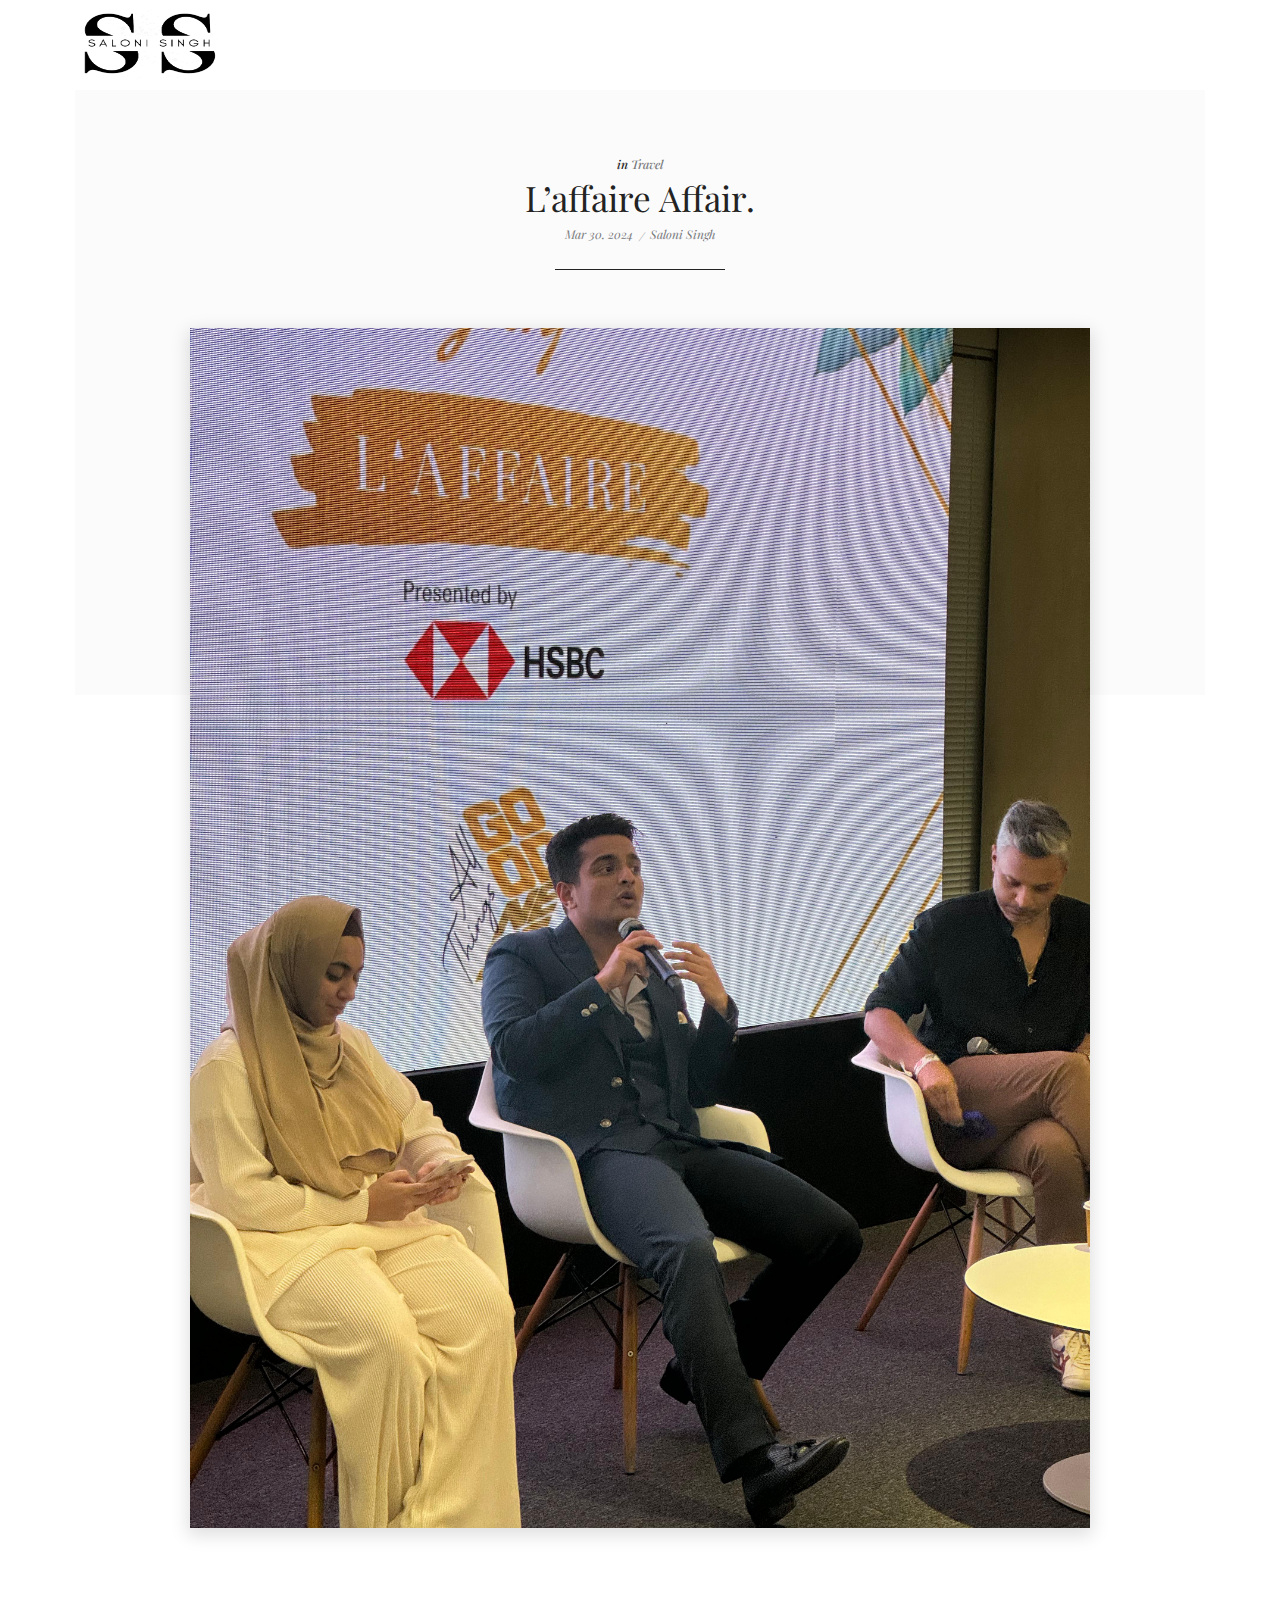
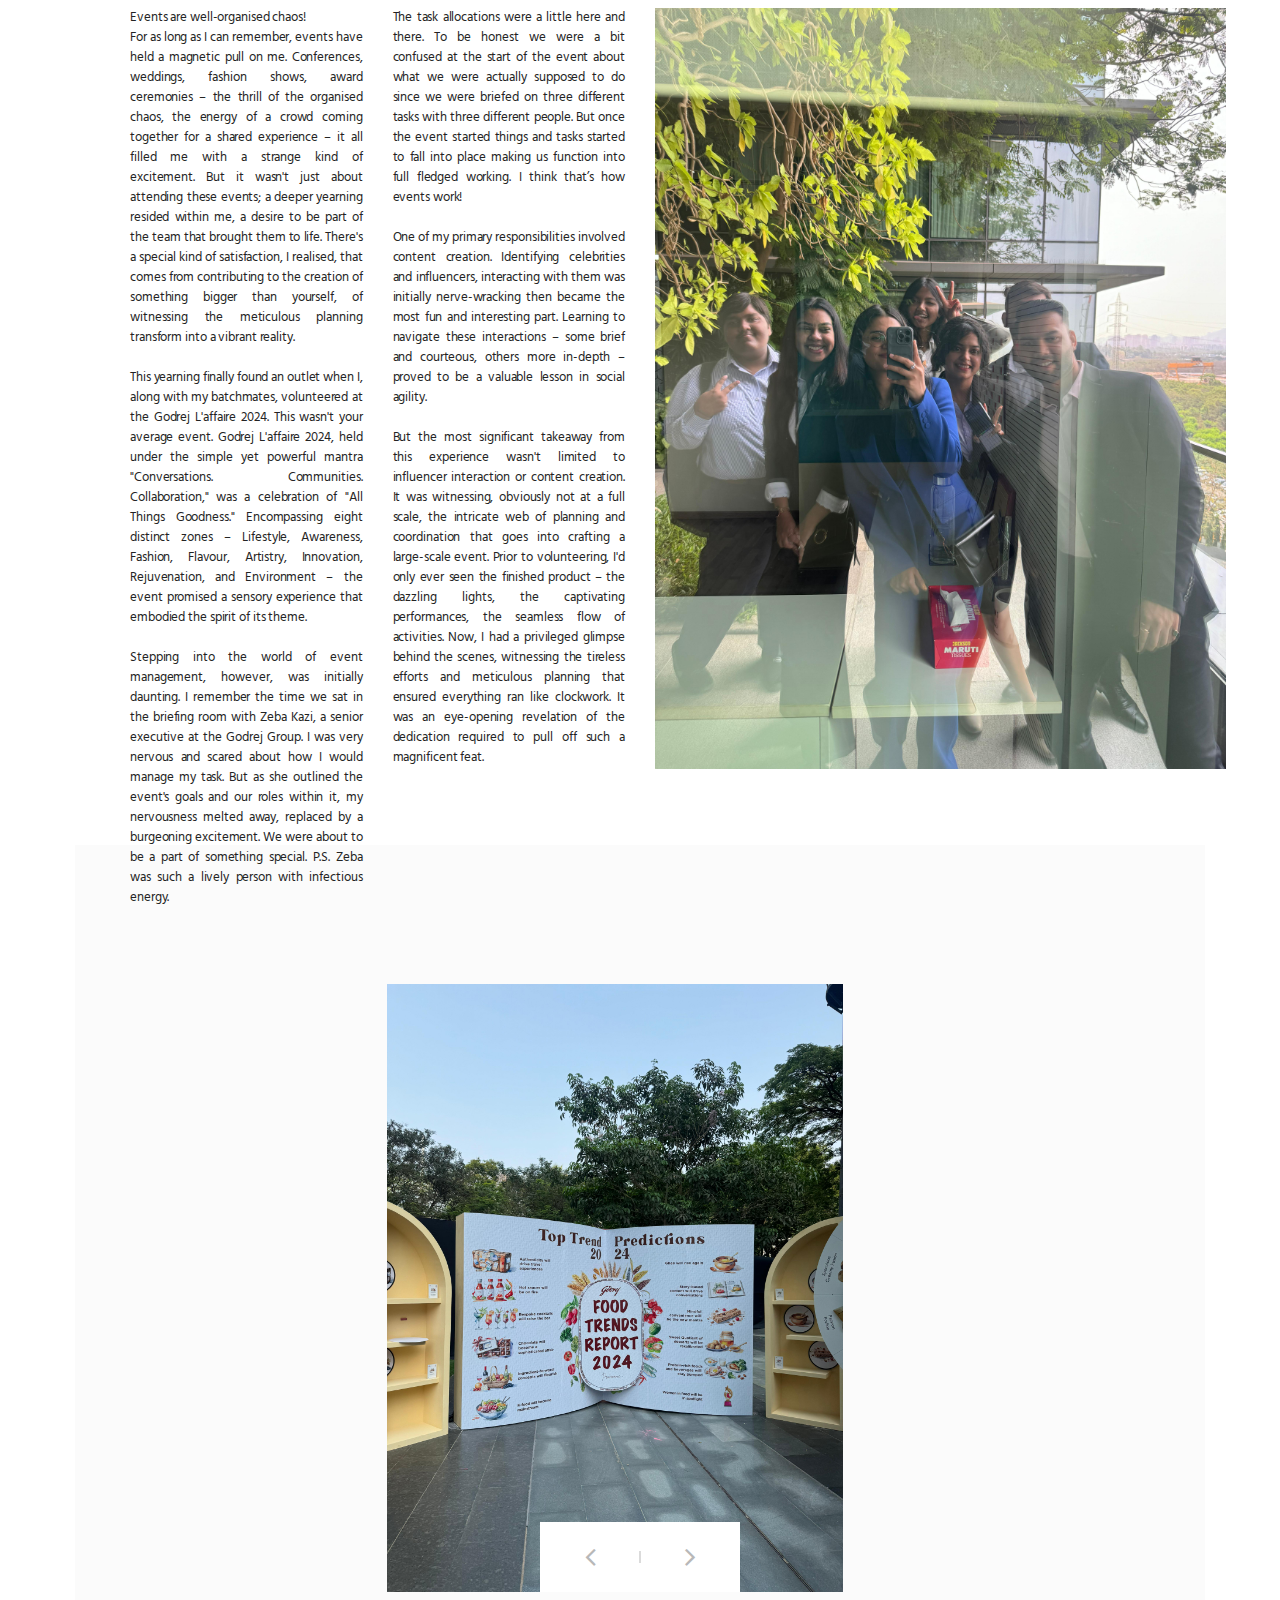
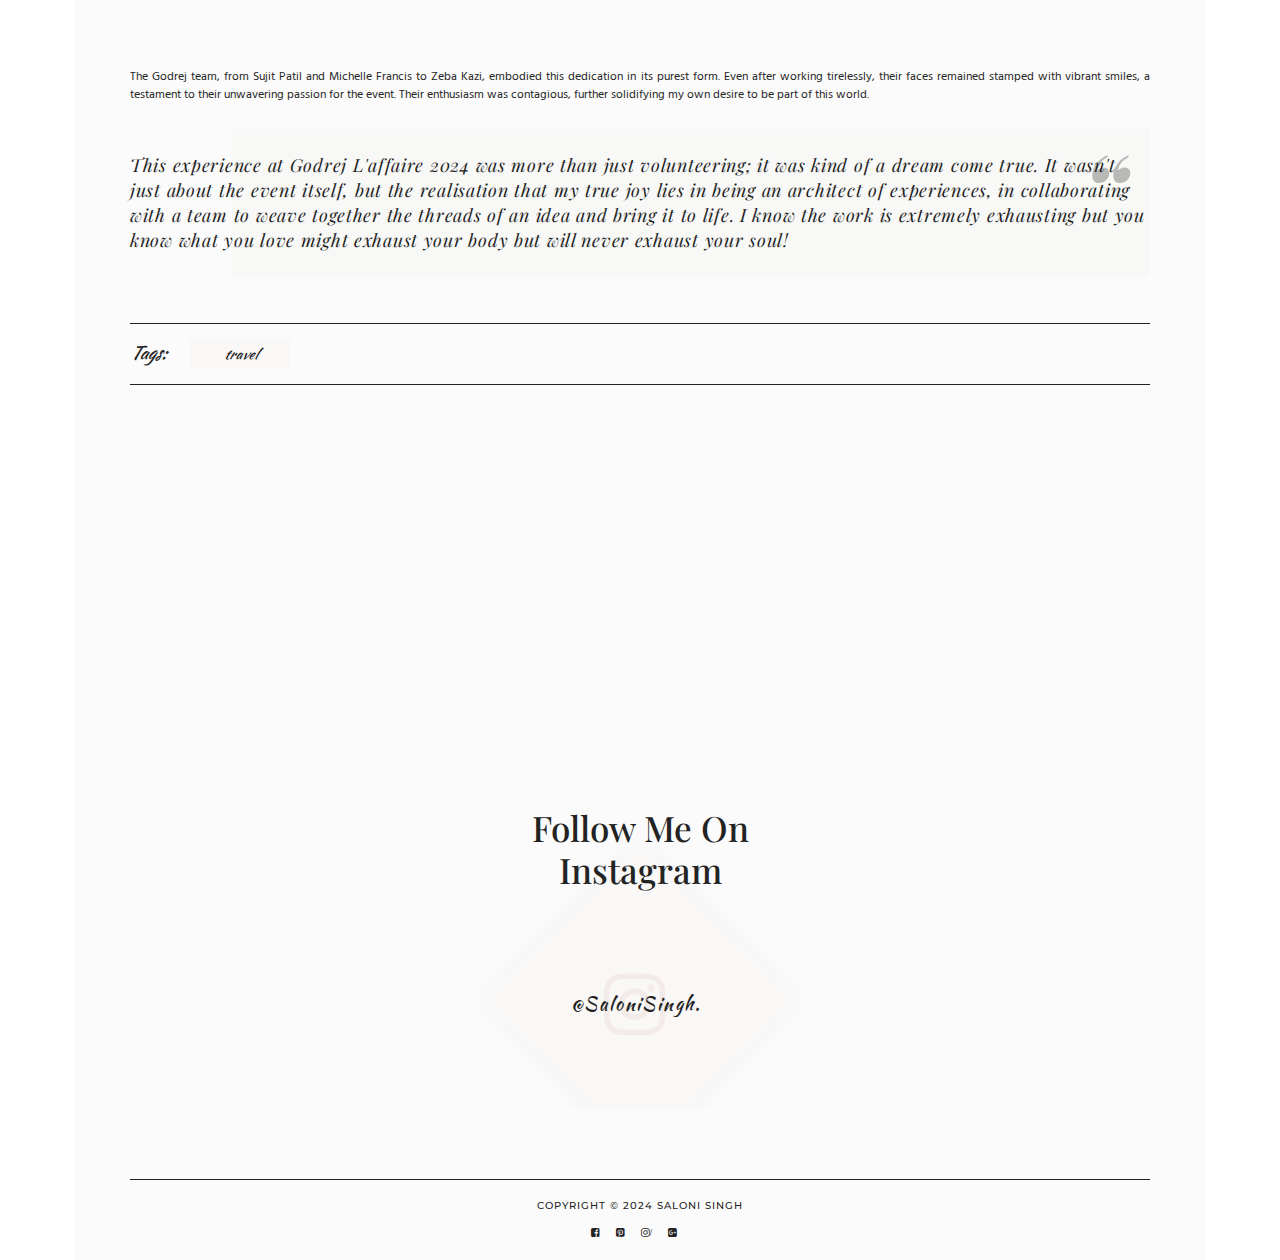
==== commit d47bd5d8: "Add files via upload" ====
--- a/Laffaireaffair.html
+++ b/Laffaireaffair.html
@@ -72,7 +72,7 @@
                                     <a href="#">Mar 30, 2024</a>
                                     <a href="https://www.instagram.com/saloni_20singh/" >Saloni Singh</a>
                                 </div>
-                                <img class="img-responsive" src="img/img2.jpg" alt="" >
+                                <img class="img-responsive" src="img/img7.jpg" alt="" >
                             </div>
                             <div class="row">
                                 <div class="col-md-6 col-sm-12">
@@ -127,7 +127,7 @@
                                 </div>
                                 <div class="col-md-6 col-sm-12">
                                     <div class="blog-mg">
-                                        <img src="img/img7.jpg" alt="" width="571">
+                                        <img src="img/img1.jpg" alt="" width="571">
                                     </div>
                                 </div>
                             </div>
@@ -138,13 +138,13 @@
                                 <div class="col-sm-6 col-xs-12 slidshow-item">
                                     <div class="bl-slider owl-carousel">
                                         <div class="item">
-                                            <img src="img/img1.jpg" alt="" height="608">
+                                            <img src="img/img3.jpg" alt="" height="608">
                                         </div>
                                         <div class="item">
                                             <img src="img/img5.jpg" alt="" height="608">
                                         </div>
                                         <div class="item">
-                                             <img src="img/img3.jpg" alt="" height="608">
+                                             <img src="img/img4.jpg" alt="" height="608">
                                        </div>
                                     </div>
                                 </div>
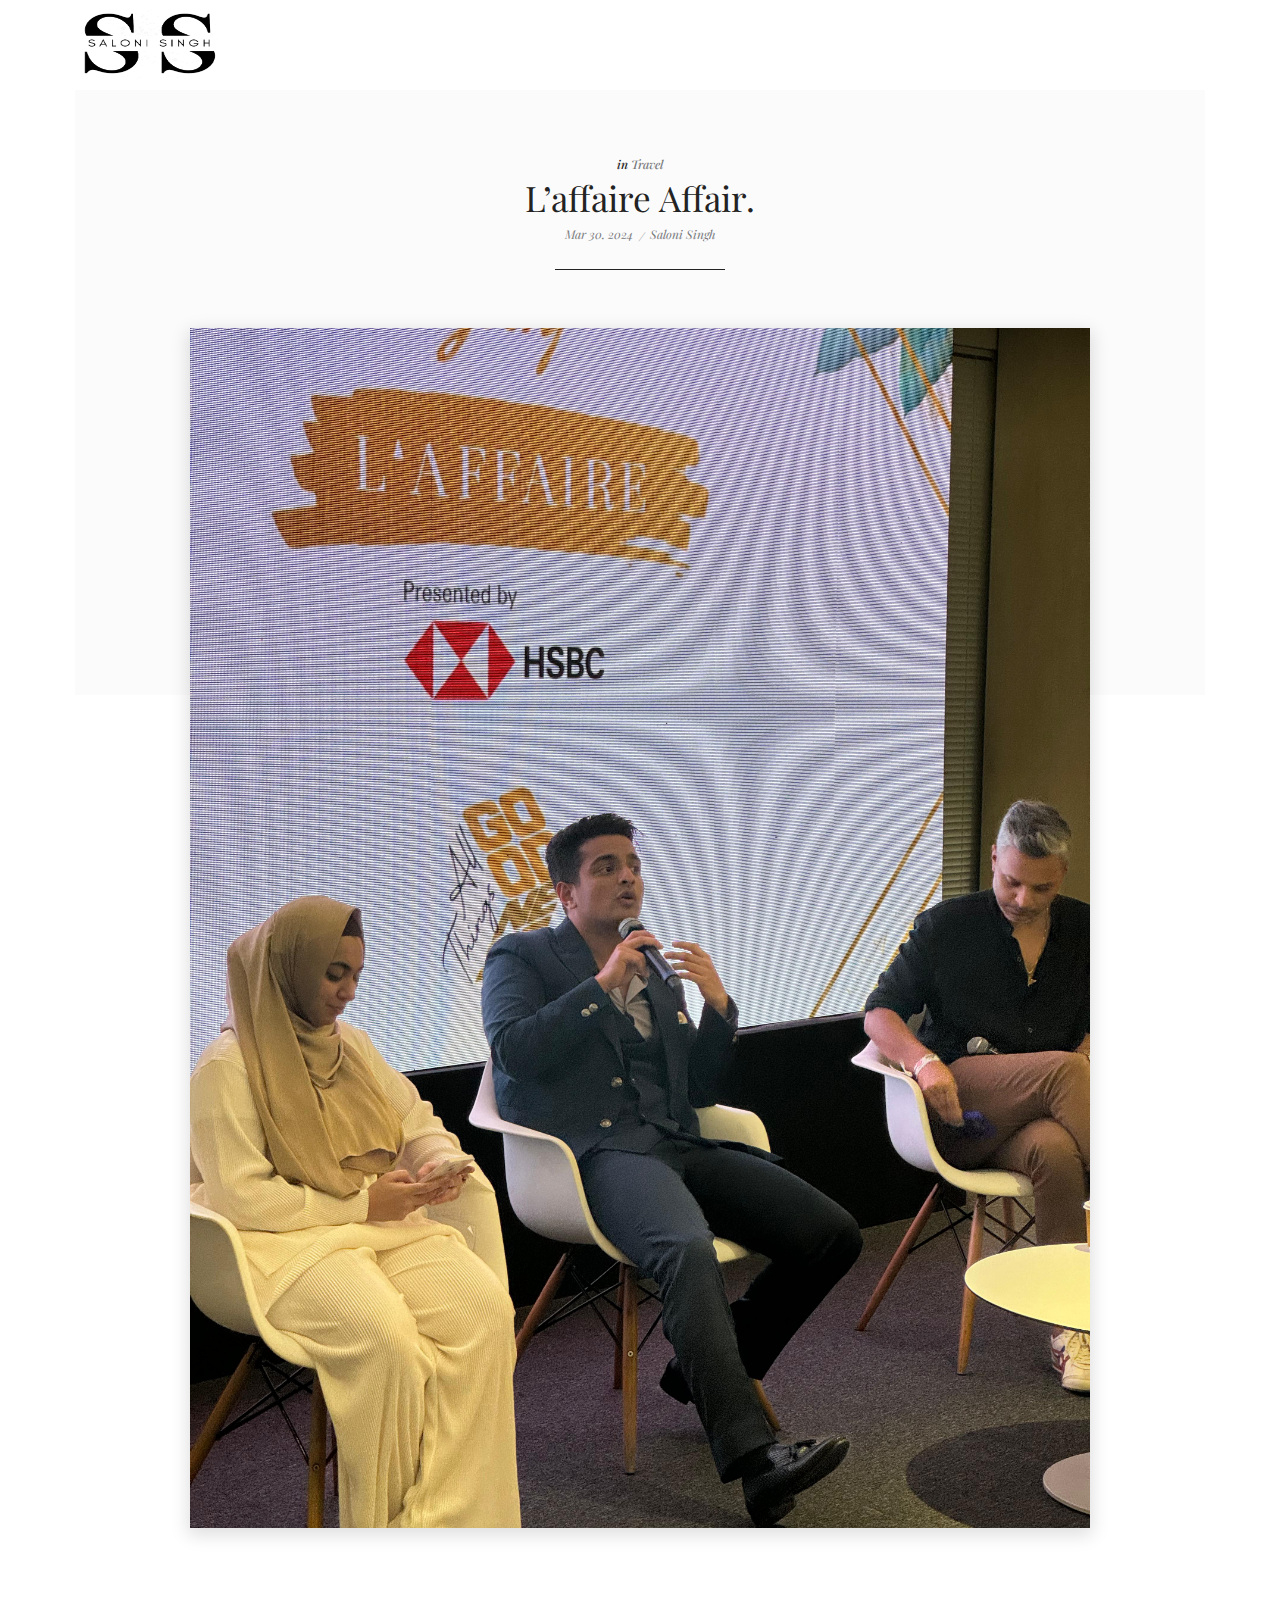
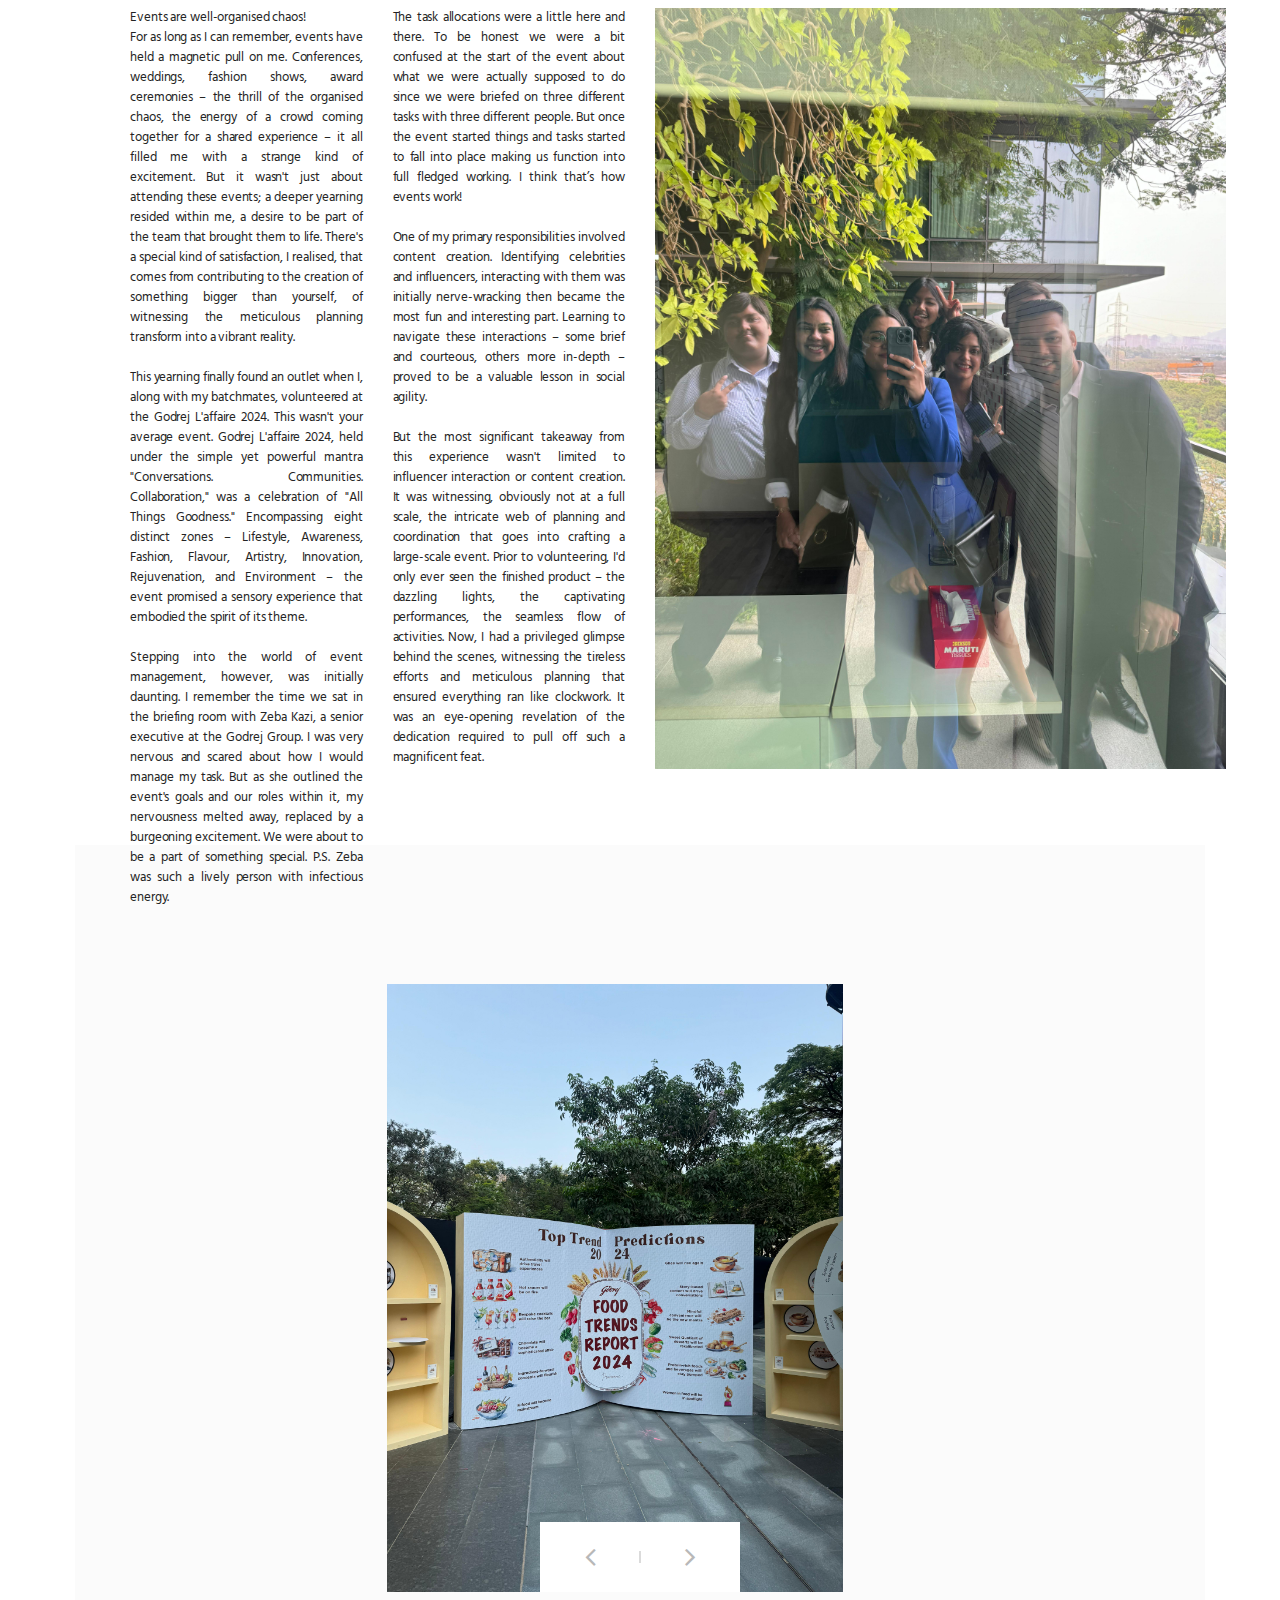
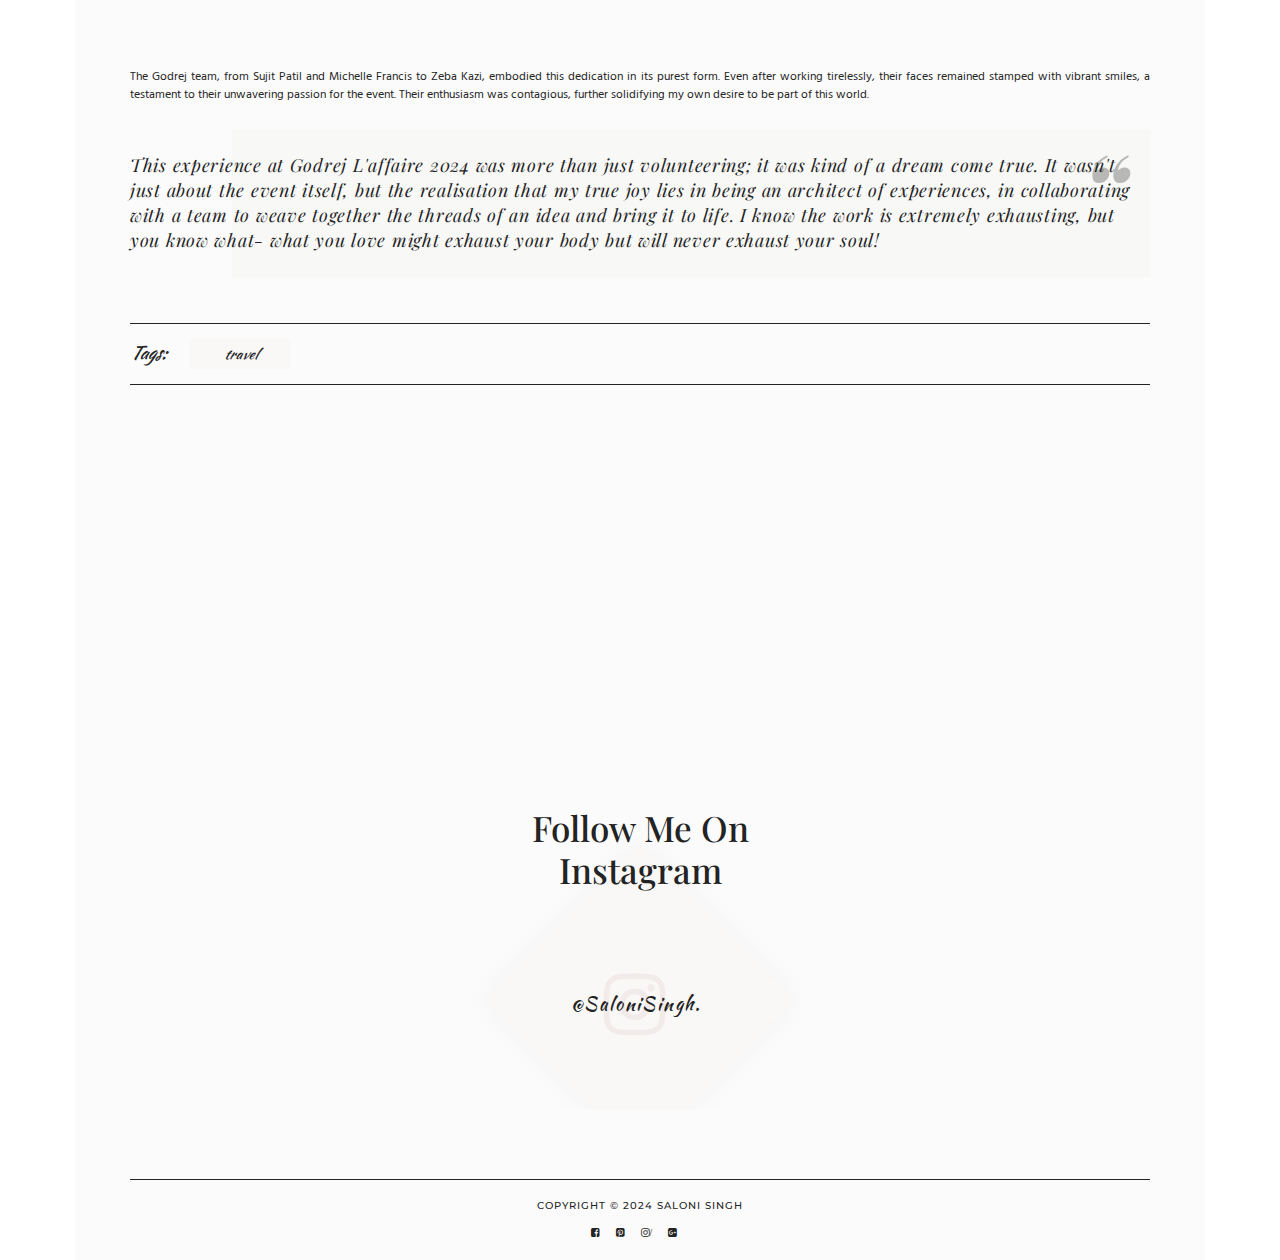
==== commit 029bf7a8: "Add files via upload" ====
--- a/Laffaireaffair.html
+++ b/Laffaireaffair.html
@@ -164,7 +164,7 @@
                                     <p>This experience at Godrej L'affaire 2024 was more than just volunteering; it was kind of a dream
 come true. It wasn't just about the event itself, but the realisation that my true joy lies in being an
 architect of experiences, in collaborating with a team to weave together the threads of an idea
-and bring it to life. I know the work is extremely exhausting but you know what you love might
+and bring it to life. I know the work is extremely exhausting, but you know what- what you love might
 exhaust your body but will never exhaust your soul!</p>
                                 </div>
                                
